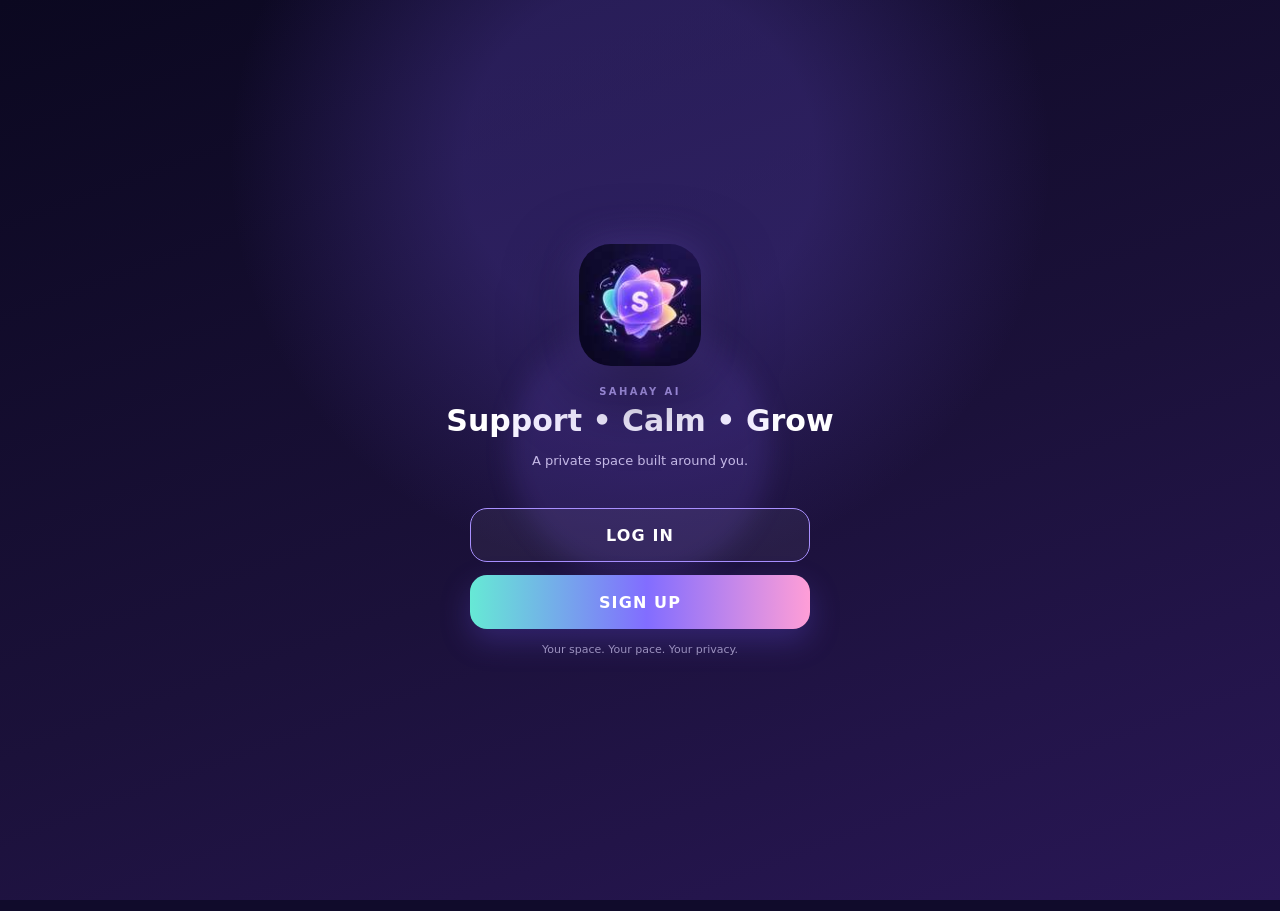
==== app/src/main/assets/index.html @ fb8cf6b4 "Load illustrated game world without touching stable auth" ====
<!DOCTYPE html><html lang="en"><head><meta charset="UTF-8"><meta name="viewport" content="width=device-width,initial-scale=1,viewport-fit=cover"><meta name="theme-color" content="#100B2B"><title>SAHAAY AI</title><link rel="stylesheet" href="styles.css"><link rel="stylesheet" href="game_world.css"></head><body>
<section class="home-preview screen" id="welcome"><div class="preview-glow"></div><img class="preview-logo" src="saahay_logo.jpg" alt="SAHAAY AI logo"><p class="preview-kicker">SAHAAY AI</p><h1>Support • Calm • Grow</h1><p class="preview-copy">A private space built around you.</p><div class="auth-actions"><button class="auth-btn login-btn" id="loginBtn">LOG IN</button><button class="auth-btn signup-btn" id="signupBtn">SIGN UP</button></div><p class="privacy-line">Your space. Your pace. Your privacy.</p></section>
<section class="auth-page screen hidden" id="authPage"><button class="back-btn" id="backBtn">‹</button><img class="form-logo" src="saahay_logo.jpg" alt="SAHAAY AI"><p class="preview-kicker">SAHAAY AI</p><h2 id="authTitle">Welcome back</h2><p class="preview-copy" id="authSubtitle">Log in to continue your space.</p><form id="authForm"><input id="email" type="email" autocomplete="email" placeholder="Email address" required><input id="password" type="password" autocomplete="current-password" placeholder="Password" minlength="6" required><input id="confirmPassword" class="hidden" type="password" placeholder="Confirm password" minlength="6"><button class="auth-btn signup-btn" id="submitBtn" type="submit">LOG IN</button></form><button class="text-btn" id="forgotBtn">Forgot password?</button><p class="auth-message" id="authMessage"></p></section>
<section class="onboard-page screen hidden" id="onboardPage"><div class="onboard-shell"><div class="onboard-top"><img class="mini-logo" src="saahay_logo.jpg" alt="SAHAAY AI"><div><p class="preview-kicker small-kicker">SET UP YOUR SPACE</p><h2 id="stepTitle">Tell us about you</h2></div><span id="stepCount">1 / 5</span></div><div class="progress"><span id="progressBar"></span><i id="progressSpark">✦</i></div><form id="onboardForm"><div class="step" data-step="0"><p class="step-copy">We’ll use this only to personalize your experience.</p><input id="fullName" placeholder="What should we call you?" required><input id="dob" type="date" required></div><div class="step hidden" data-step="1"><p class="step-copy">Choose the language you’re most comfortable with.</p><div class="choice-grid" id="languageChoices"><button type="button" data-value="English">English</button><button type="button" data-value="తెలుగు">తెలుగు</button><button type="button" data-value="हिन्दी">हिन्दी</button><button type="button" data-value="தமிழ்">தமிழ்</button><button type="button" data-value="ಕನ್ನಡ">ಕನ್ನಡ</button><button type="button" data-value="Other">Other</button></div></div><div class="step hidden" data-step="2"><p class="step-copy">Why did you download SAHAAY?<small class="select-hint">Select all that apply</small></p><div class="choice-list multi" id="reasonChoices"><button type="button" data-value="Stress and overwhelm">I feel stressed or overwhelmed<span class="choice-check">✓</span></button><button type="button" data-value="Need someone to talk to">I want someone to talk to<span class="choice-check">✓</span></button><button type="button" data-value="Sleep and calm">I want help with sleep or calm<span class="choice-check">✓</span></button><button type="button" data-value="Daily wellbeing">I want to improve daily wellbeing<span class="choice-check">✓</span></button><button type="button" data-value="Support for someone else">I’m supporting someone else<span class="choice-check">✓</span></button><button type="button" data-value="Explore" data-exclusive="true">I’m just exploring<span class="choice-check">✓</span></button></div></div><div class="step hidden" data-step="3"><p class="step-copy">What would you like SAHAAY to focus on?<small class="select-hint">Choose one or more</small></p><div class="choice-list multi" id="focusChoices"><button type="button" data-value="Calm">Calm & breathing</button><button type="button" data-value="Mood">Mood check-ins</button><button type="button" data-value="Sleep">Sleep</button><button type="button" data-value="Journal">Journal</button><button type="button" data-value="Games">Mind games</button><button type="button" data-value="Companion">AI companion</button></div></div><div class="step hidden" data-step="4"><p class="step-copy">Choose what SAHAAY may use on this device.</p><label class="toggle-row"><span><b>Notifications</b><small>Gentle reminders and check-ins</small></span><input id="notifyPref" type="checkbox" checked></label><label class="toggle-row"><span><b>Keep me signed in</b><small>Use Firebase session securely</small></span><input type="checkbox" checked disabled></label><div class="privacy-note">You can change preferences later. SAHAAY does not diagnose medical or mental-health conditions.</div></div><div class="onboard-actions"><button type="button" class="auth-btn login-btn hidden" id="prevStep">BACK</button><button type="button" class="auth-btn signup-btn" id="nextStep">CONTINUE</button></div><p class="auth-message" id="onboardMessage"></p></form></div></section>
<section class="dashboard screen hidden" id="dashboard"><div class="dash-bg-orb orb-a"></div><div class="dash-bg-orb orb-b"></div><div class="dash-scroll"><header class="dash-header"><div><p class="preview-kicker small-kicker">SAHAAY AI</p><h2 id="helloName">Hello ✦</h2><p class="dash-sub">Your private support space</p></div><button class="logo-button" data-open="profile"><img class="dash-logo" src="saahay_logo.jpg" alt="SAHAAY AI"></button></header><div class="hero-card animated-card"><div class="hero-top"><div><p>YOUR SPACE TODAY</p><h3>How are you feeling?</h3></div><div class="wellbeing-orb"><span id="wellbeingScore">—</span><small>check-in</small></div></div><div class="moods" id="moodButtons"><button data-mood="Great" data-score="5">😊<small>Great</small></button><button data-mood="Calm" data-score="4">😌<small>Calm</small></button><button data-mood="Okay" data-score="3">🙂<small>Okay</small></button><button data-mood="Low" data-score="2">😕<small>Low</small></button><button data-mood="Tough" data-score="1">😟<small>Tough</small></button></div><p class="micro-status" id="moodStatus">Tap once to save today’s check-in.</p></div><div class="section-row"><h3>Quick support</h3><button data-open="allFeatures">See all</button></div><div class="quick-grid"><button class="feature-card companion-card" data-open="companion"><span>✦</span><b>AI Companion</b><small>Talk it out</small><i>→</i></button><button class="feature-card" data-open="calm"><span>◌</span><b>Mind Calm</b><small>Breathe & reset</small><i>→</i></button><button class="feature-card" data-open="sleep"><span>☾</span><b>Sleep</b><small>Wind down</small><i>→</i></button><button class="feature-card" data-open="journal"><span>✎</span><b>Journal</b><small>Write privately</small><i>→</i></button></div><div class="insight-card animated-card"><div class="insight-icon">⌁</div><div><p>SAHAAY INSIGHT</p><h4 id="insightTitle">Start with one small check-in</h4><span id="insightText">As you use SAHAAY, your local patterns and preferred tools will appear here.</span></div><button data-open="patterns">›</button></div><div class="section-row"><h3>Explore SAHAAY</h3><span>Built around you</span></div><div class="feature-list"><button data-open="grounding"><em>54321</em><div><b>Grounding Game</b><small>Notice the present moment</small></div><i>›</i></button><button data-open="games"><em>◈</em><div><b>Mind Games</b><small>10 illustrated calm games</small></div><i>›</i></button><button data-open="growth"><em>↗</em><div><b>Growth Journey</b><small>XP, goals and progress</small></div><i>›</i></button><button data-open="hope"><em>♡</em><div><b>Hope Vault</b><small>Save good moments and reminders</small></div><i>›</i></button><button data-open="shield"><em>⛨</em><div><b>My Shield</b><small>Trusted support and India helplines</small></div><i>›</i></button></div><button class="auth-btn login-btn dash-logout" id="logoutBtn">LOG OUT</button></div><nav class="bottom-nav"><button class="active" data-tab="home"><span>⌂</span>Home</button><button data-open="growth"><span>↗</span>Journey</button><button data-open="vault"><span>▣</span>Vault</button><button data-open="shield"><span>⛨</span>Shield</button><button data-open="allFeatures"><span>•••</span>More</button></nav></section>
<section class="module-page screen hidden" id="modulePage"><div class="module-glow"></div><header class="module-header"><button class="module-back" id="moduleBack">‹</button><div><p class="preview-kicker small-kicker" id="moduleKicker">SAHAAY AI</p><h2 id="moduleTitle">Feature</h2></div><img class="mini-logo" src="saahay_logo.jpg" alt="SAHAAY AI"></header><main id="moduleContent" class="module-content"></main></section>
<section class="launch-screen"><div class="aurora aurora-a"></div><div class="aurora aurora-b"></div><div class="star-field"><i></i><i></i><i></i><i></i><i></i><i></i></div><div class="brand-stage"><div class="logo-stage"><div class="orbit orbit-one"><b></b></div><div class="orbit orbit-two"><b></b></div><div class="halo"></div><img class="saahay-logo" src="saahay_logo.jpg" alt="SAHAAY AI"><span class="twinkle t1">✦</span><span class="twinkle t2">✧</span><span class="twinkle t3">✦</span></div><p class="kicker">YOUR PRIVATE SUPPORT COMPANION</p><h1>SAHAAY AI</h1><p class="tagline">Support • Calm • Grow</p><div class="loader"><span></span></div><small>Opening your space…</small></div></section><div class="toast" id="toast"></div><script src="auth_bootstrap.js"></script><script src="dashboard_runtime.js"></script><script src="game_world.js"></script></body></html>
---- app/src/main/assets/styles.css ----
*{box-sizing:border-box;-webkit-tap-highlight-color:transparent}html,body{margin:0;width:100%;height:100%;font-family:Inter,system-ui,-apple-system,"Segoe UI",sans-serif;background:#100b2b;color:#fff;overflow:hidden}body{position:relative}.hidden{display:none!important}.screen{position:absolute;inset:0}.home-preview,.auth-page,.onboard-page,.dashboard,.module-page{background:radial-gradient(circle at 50% 18%,#5b43bb55 0 18%,transparent 42%),linear-gradient(160deg,#0b0820,#1b113a 56%,#291756)}button,input,textarea,select{font:inherit}.home-preview,.auth-page{display:flex;flex-direction:column;align-items:center;justify-content:center;text-align:center;padding:28px}.preview-glow{position:absolute;width:260px;height:260px;border-radius:50%;background:#8a63ff22;filter:blur(12px);animation:softFloat 3s ease-in-out infinite alternate}.preview-logo{position:relative;width:122px;height:122px;border-radius:32px;object-fit:cover;box-shadow:0 22px 70px #0008,0 0 38px #8b69ff55}.form-logo{width:86px;height:86px;border-radius:24px;object-fit:cover;box-shadow:0 15px 45px #0007,0 0 30px #8b69ff44}.preview-kicker{margin:20px 0 6px;font-size:10px;letter-spacing:.24em;font-weight:900;color:#bfaeff}.small-kicker{margin:0 0 4px}.home-preview h1{margin:0;font-size:30px}.auth-page h2,.onboard-page h2,.dashboard h2,.module-page h2{margin:2px 0 4px;font-size:28px}.preview-copy{max-width:340px;color:#cfc7e4;font-size:13px;line-height:1.55}.auth-actions,#authForm{position:relative;width:min(340px,88vw);display:flex;flex-direction:column;gap:13px;margin-top:24px}.auth-btn,.primary-action,.secondary-action{-webkit-appearance:none;appearance:none;outline:none;width:100%;height:54px;border-radius:17px;font-weight:800;letter-spacing:.07em;color:#fff;cursor:pointer;transition:transform .14s ease,filter .14s ease,box-shadow .2s ease}.auth-btn:active,.primary-action:active,.secondary-action:active{transform:scale(.97);filter:brightness(1.08)}.login-btn,.secondary-action{background:#ffffff0d;border:1.5px solid #a990ff}.signup-btn,.primary-action{border:0;background:linear-gradient(90deg,#66e9d5,#826dff 52%,#ff9ed7);box-shadow:0 12px 30px #755cff40}.primary-action{margin-top:14px}.privacy-line{margin:14px 0 0;color:#9f96bb;font-size:11px}#authForm input,#onboardForm input,.line-input,.big-input,.journal-input,.chat-box textarea,.scale-block input{width:100%;border:1px solid #9c86df66;border-radius:17px;background:#ffffff0d;color:#fff;outline:none}#authForm input,#onboardForm input,.line-input{height:54px;padding:0 17px}.big-input,.journal-input,.chat-box textarea{padding:15px;resize:none}.big-input{min-height:100px}.journal-input{min-height:170px}.line-input{margin-bottom:10px}select.line-input{appearance:none}.back-btn,.module-back{border:0;border-radius:50%;background:#ffffff0d;color:#fff}.back-btn{position:absolute;top:max(24px,env(safe-area-inset-top));left:22px;width:44px;height:44px;font-size:34px}.text-btn{margin-top:15px;border:0;background:transparent;color:#bfaeff;font-weight:700}.auth-message{min-height:30px;max-width:330px;color:#ffb8d9;font-size:12px}.onboard-page{overflow:auto;padding:28px 20px}.onboard-shell{max-width:430px;margin:0 auto;padding:18px 0 28px}.onboard-top{display:flex;align-items:center;gap:13px;margin-top:10px;animation:topEnter .45s cubic-bezier(.2,.8,.2,1)}.mini-logo,.dash-logo{width:58px;height:58px;border-radius:18px;object-fit:cover;box-shadow:0 10px 28px #0006}.mini-logo{animation:miniFloat 2.4s ease-in-out infinite alternate}.onboard-top>div{flex:1}.onboard-top h2{font-size:22px;margin:0}.onboard-top #stepCount{font-size:12px;color:#b9add7}.title-pop{animation:titlePop .34s cubic-bezier(.2,1.35,.35,1)}.progress{position:relative;height:8px;border-radius:99px;background:#ffffff16;margin:18px 0 24px}.progress span{display:block;height:100%;width:20%;border-radius:inherit;background:linear-gradient(90deg,#61e7d3,#8b72ff,#ffa7d9);transition:width .5s cubic-bezier(.2,.8,.2,1);box-shadow:0 0 14px #8c78ff66}.progress i{position:absolute;top:-7px;left:calc(20% - 9px);font-style:normal;font-size:17px;color:#fff;text-shadow:0 0 12px #fff;transition:left .5s cubic-bezier(.2,.8,.2,1);animation:sparkPulse .8s ease-in-out infinite alternate}.step-copy{color:#cfc7e4;font-size:13px;line-height:1.5;margin:0 0 16px}.select-hint{display:block;margin-top:4px;color:#87e7d7;font-size:11px;font-weight:700}.step input{margin-bottom:12px}.step-forward{animation:stepForward .35s cubic-bezier(.2,.8,.2,1)}.step-back{animation:stepBack .35s cubic-bezier(.2,.8,.2,1)}.choice-grid,.choice-list{display:grid;gap:10px}.choice-grid{grid-template-columns:1fr 1fr}.choice-grid button,.choice-list button{position:relative;min-height:52px;border:1px solid #8e78d866;border-radius:16px;background:#ffffff0b;color:#fff;font-weight:700;padding:12px;text-align:left;transition:.18s ease}.choice-grid button{text-align:center}.choice-grid button.selected,.choice-list button.selected{border-color:#82e7d5;background:linear-gradient(135deg,#65e9d522,#826dff33,#ff9ed722);box-shadow:0 0 0 2px #7ee7d51c inset;animation:selectedPop .25s cubic-bezier(.2,1.4,.35,1)}.choice-check{position:absolute;right:14px;top:50%;transform:translateY(-50%) scale(0);width:24px;height:24px;border-radius:50%;display:grid;place-items:center;background:linear-gradient(135deg,#67ead6,#8c72ff);opacity:0;transition:.2s}.choice-list button.selected .choice-check{opacity:1;transform:translateY(-50%) scale(1)}.toggle-row{display:flex;align-items:center;gap:14px;justify-content:space-between;border:1px solid #8e78d855;background:#ffffff0b;border-radius:17px;padding:15px;margin-bottom:12px}.toggle-row span{display:flex;flex-direction:column;gap:4px}.toggle-row small{color:#a99fc1}.toggle-row input{width:22px!important;height:22px!important}.privacy-note{margin-top:15px;padding:14px;border-radius:16px;background:#63e4cf10;color:#bcb3d2;font-size:11px;line-height:1.5}.onboard-actions{display:flex;gap:10px;margin-top:24px}.onboard-actions .auth-btn{flex:1}.dashboard{overflow:hidden}.dash-scroll{height:100%;overflow:auto;padding:28px 18px 96px;position:relative;z-index:2}.dash-bg-orb{position:absolute;border-radius:50%;filter:blur(4px);opacity:.18}.orb-a{width:210px;height:210px;right:-90px;top:110px;background:#65e9d5;animation:drift 5s ease-in-out infinite alternate}.orb-b{width:240px;height:240px;left:-120px;top:390px;background:#ff91d4;animation:drift 6s .5s ease-in-out infinite alternate-reverse}.dash-header{display:flex;align-items:center;justify-content:space-between;max-width:470px;margin:0 auto 18px;animation:topEnter .45s ease}.dash-header h2{font-size:27px;margin:0}.dash-sub{margin:4px 0 0;color:#a99fc1;font-size:12px}.logo-button{padding:0;border:0;background:transparent;border-radius:18px}.hero-card,.insight-card,.module-card,.grounding-card,.growth-head,.profile-card,.scale-block,.result-card{border:1px solid #9a84e855;background:linear-gradient(145deg,#ffffff10,#8061ff12);box-shadow:0 18px 44px #0003}.hero-card{max-width:470px;margin:0 auto 18px;padding:19px;border-radius:25px;overflow:hidden;position:relative}.animated-card{animation:cardRise .5s cubic-bezier(.2,.8,.2,1)}.hero-top{display:flex;justify-content:space-between;align-items:center;gap:12px}.hero-top p,.insight-card p,.growth-head p{font-size:9px;letter-spacing:.18em;font-weight:900;color:#bfaeff;margin:0 0 6px}.hero-card h3{font-size:21px;margin:0}.wellbeing-orb{width:64px;height:64px;border-radius:50%;display:flex;flex-direction:column;align-items:center;justify-content:center;background:radial-gradient(circle,#6de8d533,#816bff22 60%,transparent);border:1px solid #8bdccc66;animation:orbPulse 2.1s ease-in-out infinite alternate}.wellbeing-orb span{font-size:16px;font-weight:900}.wellbeing-orb small{font-size:8px;color:#aaa1c2}.moods{display:grid;grid-template-columns:repeat(5,1fr);gap:7px;margin-top:16px}.moods button{height:59px;border:1px solid #ffffff18;border-radius:16px;background:#ffffff0b;color:#fff;font-size:21px;transition:.16s}.moods button small{display:block;font-size:8px;color:#aaa0c1;margin-top:2px}.moods button.selected{transform:translateY(-3px);border-color:#78e5d4;background:linear-gradient(145deg,#66e6d522,#8e72ff25);box-shadow:0 8px 18px #0003}.micro-status{font-size:10px;color:#a99fc1;margin:12px 0 0}.section-row{max-width:470px;margin:20px auto 10px;display:flex;align-items:center;justify-content:space-between}.section-row h3{margin:0;font-size:17px}.section-row button,.section-row span{border:0;background:transparent;color:#a99fc1;font-size:11px}.quick-grid{max-width:470px;margin:0 auto;display:grid;grid-template-columns:1fr 1fr;gap:11px}.feature-card{min-height:123px;border:1px solid #8f7bd950;border-radius:22px;background:linear-gradient(145deg,#ffffff0d,#6d50d814);color:#fff;text-align:left;padding:16px;position:relative;overflow:hidden;transition:.18s}.feature-card:active{transform:scale(.97)}.feature-card span{font-size:25px;display:block;margin-bottom:12px}.feature-card b,.feature-card small{display:block}.feature-card small{color:#a99fc1;margin-top:4px}.feature-card i{position:absolute;right:14px;bottom:12px;font-style:normal;color:#9eeadc}.companion-card:after{content:"";position:absolute;width:70px;height:70px;border-radius:50%;right:-24px;top:-24px;background:#ff91d425;box-shadow:0 0 25px #8d78ff33}.insight-card{max-width:470px;margin:16px auto;padding:16px;border-radius:22px;display:flex;gap:13px;align-items:center}.insight-icon{width:44px;height:44px;flex:0 0 44px;border-radius:14px;display:grid;place-items:center;background:linear-gradient(145deg,#61e7d344,#8f70ff44);font-size:20px}.insight-card h4{margin:0 0 4px;font-size:14px}.insight-card span{color:#aaa1c1;font-size:10px;line-height:1.45}.insight-card button{margin-left:auto;border:0;background:transparent;color:#fff;font-size:27px}.feature-list{max-width:470px;margin:0 auto;display:grid;gap:9px}.feature-list button,.all-features button{display:flex;align-items:center;gap:12px;width:100%;border:1px solid #8f7bd944;border-radius:18px;background:#ffffff09;color:#fff;padding:13px;text-align:left;transition:.16s}.feature-list button:active,.all-features button:active{transform:scale(.985)}.feature-list em,.all-features em{width:42px;height:42px;border-radius:13px;display:grid;place-items:center;background:linear-gradient(145deg,#64e5d520,#8c73ff30);font-style:normal;font-weight:900;color:#bff8ee}.feature-list div,.all-features div{flex:1}.feature-list b,.feature-list small,.all-features b,.all-features small{display:block}.feature-list small,.all-features small{font-size:10px;color:#a79dbc;margin-top:3px}.feature-list i,.all-features i{font-style:normal;color:#a99fc1;font-size:22px}.dash-logout{display:block;max-width:470px;margin:18px auto 0}.bottom-nav{position:absolute;left:12px;right:12px;bottom:max(10px,env(safe-area-inset-bottom));height:68px;border:1px solid #9480da55;border-radius:22px;background:#130d2de8;backdrop-filter:blur(12px);display:grid;grid-template-columns:repeat(5,1fr);z-index:4;box-shadow:0 16px 40px #0007}.bottom-nav button{border:0;background:transparent;color:#8f86a9;font-size:9px;display:flex;flex-direction:column;align-items:center;justify-content:center;gap:4px}.bottom-nav span{font-size:18px}.bottom-nav .active{color:#8ce6d7}.module-page{overflow:hidden}.module-glow{position:absolute;width:280px;height:280px;border-radius:50%;background:#7256ff20;top:-140px;right:-100px;animation:softFloat 4s ease-in-out infinite alternate}.module-header{height:94px;padding:28px 18px 12px;display:flex;align-items:center;gap:12px;position:relative;z-index:2}.module-header>div{flex:1}.module-header h2{font-size:22px;margin:0}.module-back{width:42px;height:42px;font-size:31px;line-height:38px}.module-header .mini-logo{width:44px;height:44px;border-radius:14px}.module-content{position:relative;z-index:2;height:calc(100% - 94px);overflow:auto;padding:4px 18px 42px;max-width:520px;margin:0 auto}.module-enter{animation:moduleEnter .35s cubic-bezier(.2,.8,.2,1)}.module-hero{padding:20px;border-radius:24px;margin-bottom:14px;background:linear-gradient(145deg,#6fe8d51b,#7d62ff20,#ff96d515);border:1px solid #9b84e855;overflow:hidden;position:relative}.module-hero>span{font-size:31px;display:block;margin-bottom:9px}.module-hero h3{font-size:24px;margin:0 0 8px}.module-hero p,.soft-copy{color:#b9b0cc;font-size:12px;line-height:1.55}.module-card{border-radius:21px;padding:17px;margin:12px 0}.module-card h3{margin:0 0 12px;font-size:16px}.all-features{display:grid;gap:9px}.ai-note,.prototype-banner{font-size:10px;color:#b6abc9;padding:10px 12px;border-radius:13px;background:#ffffff0a;border:1px solid #8e79d644;margin-bottom:10px}.chat-log{min-height:290px;max-height:52vh;overflow:auto;padding:8px 2px 12px}.bubble{max-width:86%;padding:12px 14px;border-radius:18px;margin:8px 0;animation:bubbleIn .22s ease}.bubble p{margin:4px 0 0;line-height:1.45;font-size:13px}.bubble b{font-size:10px;color:#bfaeff}.bubble.ai{background:#ffffff0c;border:1px solid #8c75da44;border-bottom-left-radius:6px}.bubble.user{margin-left:auto;background:linear-gradient(145deg,#63e6d529,#816dff38);border:1px solid #76dfd05d;border-bottom-right-radius:6px}.prompt-chips{display:flex;gap:7px;overflow:auto;margin-bottom:10px}.prompt-chips button,.journal-tools button,.mini-actions button{white-space:nowrap;border:1px solid #8f7bd955;border-radius:14px;background:#ffffff0a;color:#d8d1e6;padding:9px 11px;font-size:10px}.chat-box{display:flex;gap:8px;align-items:flex-end}.chat-box textarea{min-height:54px;max-height:110px}.chat-box button{width:52px;height:52px;border:0;border-radius:16px;background:linear-gradient(145deg,#62e5d2,#8671ff);color:#fff;font-size:18px}.calm-hero{text-align:center;padding-top:10px}.breath-ring{width:210px;height:210px;border-radius:50%;margin:12px auto 18px;display:grid;place-items:center;background:radial-gradient(circle,#6ee9d52a 0 44%,#765eff2b 45% 58%,transparent 60%);border:1px solid #87ddce66;box-shadow:0 0 60px #765cff2b;transition:transform 4s ease,box-shadow 4s ease}.breath-ring div{width:130px;height:130px;border-radius:50%;display:grid;place-items:center;align-content:center;background:#ffffff08}.breath-ring span{font-weight:800;font-size:18px}.breath-ring small{font-size:10px;color:#aaa1c0;margin-top:5px}.phase-0{transform:scale(1.08);box-shadow:0 0 85px #69e7d43b}.phase-1{transform:scale(1.08)}.phase-2{transform:scale(.91);box-shadow:0 0 35px #8d73ff27}.phase-3{transform:scale(.91)}.mini-actions{display:flex;gap:8px;flex-wrap:wrap}.grounding-card{padding:20px;border-radius:23px;text-align:center}.grounding-progress{height:7px;border-radius:99px;background:#ffffff14;overflow:hidden;margin-bottom:20px}.grounding-progress span{display:block;width:16%;height:100%;background:linear-gradient(90deg,#66e6d3,#8a72ff,#ff9dd7);transition:width .35s ease}.grounding-card p{color:#b7aec8}.check-row{display:flex;gap:10px;align-items:center;padding:12px;border-radius:14px;background:#ffffff08;margin:8px 0;font-size:12px}.check-row input{width:19px;height:19px}.journal-tools{display:flex;gap:7px;margin:9px 0;overflow:auto}.entry-list{display:grid;gap:8px;margin-top:12px}.saved-entry{padding:13px;border-radius:15px;background:#ffffff08;border:1px solid #8c78d93c}.saved-entry p{white-space:pre-wrap;margin:0 0 5px;font-size:12px;line-height:1.45}.saved-entry small{color:#9187a7;font-size:9px}.empty-state{text-align:center;color:#9187a7;font-size:11px;padding:17px}.bubble-game{height:240px;border-radius:20px;position:relative;overflow:hidden;background:radial-gradient(circle at 50% 100%,#5ee5d01a,#7a61ff13 55%,transparent);border:1px solid #8f7bd944}.game-bubble{position:absolute;width:38px;height:38px;border-radius:50%;border:1px solid #ffffff44;background:radial-gradient(circle at 30% 25%,#fff8,#82e6d544 32%,#8e72ff44 70%);box-shadow:0 0 18px #856cff28;animation:bubbleFloat 2.2s ease-in-out infinite alternate}.game-bubble.popped{animation:popOut .18s forwards;pointer-events:none}.game-score{text-align:center;margin-top:9px;color:#b8afca;font-size:11px}.growth-head{border-radius:23px;padding:18px;display:flex;align-items:center;gap:14px}.xp-orb{width:78px;height:78px;border-radius:50%;display:grid;place-items:center;align-content:center;background:radial-gradient(circle,#72e6d533,#856fff33 65%,transparent);border:1px solid #7fe3d266}.xp-orb b{font-size:24px}.xp-orb span{font-size:9px;color:#aaa0be}.growth-head h3{margin:0}.growth-track{height:8px;border-radius:99px;background:#ffffff14;margin:12px 0 16px;overflow:hidden}.growth-track i{display:block;height:100%;background:linear-gradient(90deg,#63e6d2,#8b72ff,#ff9ed7)}.goal{width:100%;border:1px solid #8c78d944;border-radius:15px;background:#ffffff08;color:#fff;padding:13px;text-align:left;margin:6px 0}.goal span{float:right;color:#87e4d5}.goal.done{opacity:.65}.helpline{display:flex;align-items:center;justify-content:space-between;padding:12px;border-radius:14px;background:#ffffff08;margin:8px 0}.helpline b{font-size:18px;color:#8ce5d6}.helpline span{font-size:10px;color:#afa6c1;text-align:right}.scale-block{padding:18px;border-radius:22px}.scale-block label{display:block;margin:12px 0 4px;font-size:12px}.scale-block input{height:8px;accent-color:#7be2d2}.result-card{padding:15px;border-radius:17px;margin-top:12px}.result-card p{color:#b5acc7;font-size:11px;line-height:1.5}.recovery-grid,.rights-grid,.outcome-actions{display:grid;grid-template-columns:1fr 1fr;gap:10px}.recovery-grid button,.rights-grid button,.outcome-actions button{min-height:95px;border:1px solid #8d79da44;border-radius:18px;background:#ffffff09;color:#fff;padding:14px;text-align:left}.recovery-grid button{display:flex;flex-direction:column;gap:5px}.recovery-grid b{margin-top:8px}.recovery-grid small,.rights-grid small{display:block;color:#a99fc1;margin-top:5px}.info-row,.demo-metric,.flow-row{display:flex;align-items:center;justify-content:space-between;gap:12px;padding:12px 0;border-bottom:1px solid #ffffff0e}.info-row span,.demo-metric span,.flow-row span{color:#aaa1bc;font-size:10px;text-align:right}.flow-row b{width:30px;height:30px;border-radius:10px;background:#7860d72a;display:grid;place-items:center;color:#91e6d8}.forecast-bars label{display:block;margin:13px 0;color:#bbb2cb;font-size:11px}.forecast-bars i{display:block;height:8px;border-radius:99px;margin-top:6px;background:linear-gradient(90deg,#65e6d3,#8a72ff,#ff9bd6)}.profile-card{text-align:center;border-radius:24px;padding:24px}.profile-card img{width:84px;height:84px;border-radius:23px}.profile-card h3{margin:11px 0 3px}.profile-card p{color:#9f96b2;font-size:11px}.outcomeSummary span{float:right}.toast{position:fixed;left:50%;bottom:94px;transform:translate(-50%,20px);padding:11px 15px;border-radius:14px;background:#17112fe8;border:1px solid #8a76d55c;color:#fff;font-size:11px;opacity:0;pointer-events:none;transition:.22s;z-index:99;white-space:nowrap}.toast.show{opacity:1;transform:translate(-50%,0)}.launch-screen{position:absolute;inset:0;z-index:50;display:grid;place-items:center;background:radial-gradient(circle at 50% 35%,#412986 0 12%,transparent 38%),linear-gradient(155deg,#0d0822,#180d39 46%,#2a145e 100%);overflow:hidden;animation:launchExit .48s 2.35s ease forwards}.aurora{position:absolute;border-radius:50%;opacity:.28;filter:blur(4px);animation:drift 2.4s ease-in-out infinite alternate}.aurora-a{width:260px;height:260px;left:-90px;top:5%;background:#5ee5d0}.aurora-b{width:310px;height:310px;right:-125px;bottom:-55px;background:#ff8ed3;animation-delay:.3s}.star-field i{position:absolute;width:5px;height:5px;border-radius:50%;background:#fff;box-shadow:0 0 14px #fff;animation:starPulse 1.1s ease-in-out infinite alternate}.star-field i:nth-child(1){left:15%;top:18%}.star-field i:nth-child(2){left:78%;top:16%;animation-delay:.2s}.star-field i:nth-child(3){left:10%;top:68%;animation-delay:.4s}.star-field i:nth-child(4){right:9%;top:62%;animation-delay:.1s}.star-field i:nth-child(5){left:27%;bottom:9%;animation-delay:.3s}.star-field i:nth-child(6){right:27%;bottom:12%;animation-delay:.5s}.brand-stage{position:relative;z-index:2;width:min(92vw,430px);text-align:center;padding:24px}.logo-stage{position:relative;width:220px;height:220px;margin:0 auto 10px;display:grid;place-items:center;animation:stagePop .58s cubic-bezier(.2,1.4,.35,1) both}.saahay-logo{position:relative;z-index:4;width:145px;height:145px;border-radius:38px;object-fit:cover;box-shadow:0 25px 65px #0008,0 0 48px #875cff66;animation:logoFloat 1.1s .55s ease-in-out infinite alternate}.halo{position:absolute;width:176px;height:176px;border-radius:50%;background:radial-gradient(circle,#b797ff3d 0 42%,transparent 70%);animation:haloPulse 1.05s ease-in-out infinite alternate}.orbit{position:absolute;border:1.5px solid #ffffff35;border-radius:50%;z-index:3}.orbit-one{width:202px;height:202px;animation:spin 2.5s linear infinite}.orbit-two{width:220px;height:148px;animation:spinTilt 3s linear infinite}.orbit b{position:absolute;width:9px;height:9px;border-radius:50%;background:#fff;box-shadow:0 0 15px #fff}.orbit-one b{left:20px;top:34px}.orbit-two b{right:18px;top:60px;background:#ffb4e1}.twinkle{position:absolute;z-index:5;font-size:18px;text-shadow:0 0 15px currentColor;animation:twinkle .7s ease-in-out infinite alternate}.t1{left:22px;top:54px;color:#8ff5e0}.t2{right:18px;top:42px;color:#ffb8e6;animation-delay:.2s}.t3{right:30px;bottom:38px;color:#c0a6ff;animation-delay:.4s}.kicker{font-size:9px;font-weight:900;letter-spacing:.22em;color:#d8c9ff;margin:0 0 7px;animation:rise .35s .45s both}.brand-stage h1{font-size:40px;letter-spacing:.05em;margin:0 0 7px;animation:rise .35s .58s both}.tagline{margin:0 0 22px;color:#eee8ff;animation:rise .35s .7s both}.loader{height:9px;width:min(310px,80vw);margin:0 auto 9px;background:#ffffff20;border-radius:99px;overflow:hidden}.loader span{display:block;height:100%;width:0;border-radius:inherit;background:linear-gradient(90deg,#65ead5,#fff,#ffacd9);animation:load 1.55s .55s cubic-bezier(.2,.8,.2,1) forwards}.brand-stage small{display:block;color:#d9d1eb;font-size:11px;animation:softPulse 1s ease-in-out infinite alternate}@keyframes topEnter{from{opacity:0;transform:translateY(-12px)}to{opacity:1;transform:none}}@keyframes miniFloat{to{transform:translateY(-3px) rotate(1.5deg)}}@keyframes titlePop{from{opacity:.3;transform:translateY(5px) scale(.98)}to{opacity:1;transform:none}}@keyframes sparkPulse{to{transform:scale(1.2);opacity:.7}}@keyframes stepForward{from{opacity:0;transform:translateX(25px) scale(.985)}to{opacity:1;transform:none}}@keyframes stepBack{from{opacity:0;transform:translateX(-25px) scale(.985)}to{opacity:1;transform:none}}@keyframes selectedPop{50%{transform:scale(1.018)}}@keyframes cardRise{from{opacity:0;transform:translateY(16px)}to{opacity:1;transform:none}}@keyframes orbPulse{to{transform:scale(1.05);box-shadow:0 0 25px #72e5d325}}@keyframes moduleEnter{from{opacity:0;transform:translateX(18px)}to{opacity:1;transform:none}}@keyframes bubbleIn{from{opacity:0;transform:translateY(6px) scale(.98)}to{opacity:1;transform:none}}@keyframes bubbleFloat{to{transform:translateY(-7px) scale(1.06)}}@keyframes popOut{to{opacity:0;transform:scale(1.6)}}@keyframes softFloat{to{transform:translateY(-10px) scale(1.04)}}@keyframes stagePop{from{opacity:0;transform:scale(.68) rotate(-5deg)}to{opacity:1;transform:none}}@keyframes logoFloat{to{transform:translateY(-6px) scale(1.025)}}@keyframes haloPulse{to{transform:scale(1.09);opacity:.6}}@keyframes spin{to{transform:rotate(360deg)}}@keyframes spinTilt{from{transform:rotate(-17deg)}to{transform:rotate(343deg)}}@keyframes twinkle{from{opacity:.25;transform:scale(.7) rotate(-8deg)}to{opacity:1;transform:scale(1.25) rotate(8deg)}}@keyframes rise{from{opacity:0;transform:translateY(10px)}to{opacity:1;transform:none}}@keyframes load{to{width:100%}}@keyframes softPulse{to{opacity:.55}}@keyframes starPulse{to{opacity:.3;transform:scale(.65)}}@keyframes drift{to{transform:translate(28px,18px) scale(1.06)}}@keyframes launchExit{to{opacity:0;transform:scale(1.025);visibility:hidden;pointer-events:none}}@media(max-width:360px){.moods button{font-size:18px}.quick-grid{gap:8px}.feature-card{padding:13px}.bottom-nav{left:7px;right:7px}}@media(prefers-reduced-motion:reduce){*{animation-duration:.01ms!important;animation-iteration-count:1!important;transition-duration:.01ms!important}.loader span{width:100%}.launch-screen{animation:launchExit .2s 1.2s forwards}}
---- app/src/main/assets/game_world.css ----
.gw{position:fixed;inset:0;z-index:999;background:radial-gradient(circle at 80% 10%,#43227a 0,transparent 32%),radial-gradient(circle at 10% 80%,#073d55 0,transparent 35%),linear-gradient(160deg,#0b0822,#17103c 55%,#081d31);color:#fff;overflow:auto;font-family:inherit;padding:env(safe-area-inset-top) 0 30px}.gw.hidden{display:none}.gw-head{position:sticky;top:0;z-index:5;display:flex;align-items:center;gap:12px;padding:18px 18px 12px;background:linear-gradient(#0d0928ee,#0d092800);backdrop-filter:blur(8px)}.gw-back{width:42px;height:42px;border:1px solid #ffffff22;border-radius:15px;background:#ffffff12;color:#fff;font-size:30px}.gw-head h2{margin:0;font-size:21px}.gw-head p{margin:2px 0 0;color:#8de8e4;font-size:10px;letter-spacing:1.6px}.gw-body{padding:8px 16px 40px}.gw-hero{position:relative;overflow:hidden;border:1px solid #b98cff40;border-radius:28px;padding:22px;background:linear-gradient(145deg,#34205fb8,#12385399);box-shadow:0 18px 50px #0007}.gw-hero h3{font-size:26px;margin:4px 0}.gw-hero p{color:#d7d3ed;margin:4px 0}.gw-scene{height:150px;position:relative;margin-top:14px;border-radius:22px;overflow:hidden;background:linear-gradient(#775fd4,#62c8cf 62%,#264b3d 63%)}.gw-moon{position:absolute;width:56px;height:56px;border-radius:50%;right:25px;top:20px;background:#fff3c4;box-shadow:0 0 30px #fff5}.gw-hill{position:absolute;width:260px;height:100px;border-radius:50%;bottom:-55px;background:#255b50}.gw-hill.b{right:-90px;bottom:-35px;background:#347a67}.gw-flower{position:absolute;bottom:24px;font-size:31px;animation:gwfloat 3s ease-in-out infinite}.gw-flower.f1{left:25px}.gw-flower.f2{left:88px;animation-delay:.6s}.gw-flower.f3{right:55px;animation-delay:1s}.gw-star{position:absolute;animation:gwtwinkle 1.8s ease-in-out infinite}.gw-grid{display:grid;grid-template-columns:1fr 1fr;gap:12px;margin-top:16px}.gw-card{border:1px solid #ffffff1d;border-radius:23px;background:linear-gradient(150deg,#ffffff16,#ffffff08);padding:0;overflow:hidden;color:#fff;text-align:left;box-shadow:0 10px 28px #0004;transition:.18s transform}.gw-card:active{transform:scale(.95)}.gw-pic{height:108px;position:relative;overflow:hidden;display:grid;place-items:center;font-size:52px;background:linear-gradient(145deg,#5537a8,#17889a)}.gw-card:nth-child(3n+2) .gw-pic{background:linear-gradient(145deg,#a63f88,#5637a8)}.gw-card:nth-child(3n) .gw-pic{background:linear-gradient(145deg,#1a7c83,#33509e)}.gw-pic:before,.gw-pic:after{content:'✦';position:absolute;font-size:14px;color:#fff9;animation:gwtwinkle 2s infinite}.gw-pic:before{left:15px;top:13px}.gw-pic:after{right:18px;bottom:15px;animation-delay:.7s}.gw-card b,.gw-card small{display:block;padding:0 12px}.gw-card b{padding-top:11px;font-size:14px}.gw-card small{padding-top:4px;padding-bottom:13px;color:#c8c4df;font-size:10px;line-height:1.3}.gw-game{min-height:520px}.gw-title{text-align:center;margin:8px 0 18px}.gw-title span{display:inline-grid;place-items:center;width:76px;height:76px;border-radius:25px;background:linear-gradient(145deg,#8457e8,#22a9ae);font-size:39px;box-shadow:0 0 35px #8b63ff55}.gw-title h3{font-size:24px;margin:10px 0 4px}.gw-title p{color:#c8c4df;margin:0}.gw-btn{border:0;border-radius:18px;background:linear-gradient(90deg,#8c5bf1,#22c4c7);color:#fff;font-weight:800;padding:14px 18px;box-shadow:0 9px 25px #613bc844}.gw-bubbles{height:390px;border-radius:28px;position:relative;overflow:hidden;background:linear-gradient(#5a4fa8,#4ba7c0 55%,#244c51);border:1px solid #ffffff26}.gw-bubble{position:absolute;border-radius:50%;border:1px solid #fff7;background:radial-gradient(circle at 30% 25%,#fff9,#9eeaff55 30%,#df8cff44 65%,#fff2);box-shadow:inset -8px -8px 18px #9a66d955,0 5px 18px #0003;animation:gwBubble 3s ease-in-out infinite}.gw-bubble.pop{animation:gwPop .25s forwards}.gw-score{text-align:center;padding:12px;font-weight:800}.gw-memory{display:grid;grid-template-columns:repeat(4,1fr);gap:9px}.gw-mem{aspect-ratio:.78;border:0;border-radius:17px;background:linear-gradient(145deg,#553c98,#28255c);color:transparent;font-size:31px;transform-style:preserve-3d;transition:.35s}.gw-mem.open,.gw-mem.done{background:linear-gradient(145deg,#efe7ff,#8fe7e0);color:#30245e;transform:rotateY(180deg)}.gw-colors{display:grid;grid-template-columns:repeat(2,1fr);gap:12px}.gw-color{height:115px;border:3px solid #ffffff22;border-radius:24px;font-size:34px;background:var(--c)}.gw-color.hit{animation:gwPop .4s reverse}.gw-garden{height:360px;border-radius:28px;position:relative;overflow:hidden;background:linear-gradient(#6257ae,#5cb8c2 55%,#386e52 56%)}.gw-plant{position:absolute;bottom:48px;left:50%;transform:translateX(-50%);font-size:80px;transition:.5s;filter:drop-shadow(0 8px 10px #0005)}.gw-cloud{position:absolute;font-size:60px;animation:gwCloud 9s linear infinite}.gw-ground{display:grid;grid-template-columns:repeat(5,1fr);gap:8px}.gw-sense{border:1px solid #ffffff22;background:#ffffff10;border-radius:17px;color:#fff;padding:12px 5px;font-size:26px}.gw-sense.checked{background:linear-gradient(145deg,#7354d8,#219d9f);transform:scale(.94)}.gw-progress{display:flex;justify-content:center;gap:7px;margin:12px}.gw-progress i{width:30px;height:7px;border-radius:9px;background:#ffffff22}.gw-progress i.on{background:#63e5d8;box-shadow:0 0 12px #63e5d8}.gw-coming{padding:22px;border-radius:25px;background:#ffffff0c;border:1px solid #ffffff1d;text-align:center}.gw-maze{display:grid;grid-template-columns:repeat(5,1fr);gap:5px;background:#ffffff0c;padding:10px;border-radius:22px}.gw-cell{aspect-ratio:1;border-radius:9px;background:#ffffff0b}.gw-cell.path{background:#6ad9c455}.gw-cell.leaf{display:grid;place-items:center;font-size:22px;background:#9a70e9}.gw-coloring{font-size:100px;text-align:center;padding:30px;filter:grayscale(1);transition:.4s}.gw-coloring.colored{filter:none;transform:scale(1.08)}@keyframes gwfloat{50%{transform:translateY(-8px) rotate(3deg)}}@keyframes gwtwinkle{50%{opacity:.25;transform:scale(.7)}}@keyframes gwBubble{50%{transform:translateY(-12px) scale(1.05)}}@keyframes gwPop{to{transform:scale(1.8);opacity:0}}@keyframes gwCloud{from{left:-80px}to{left:110%}}
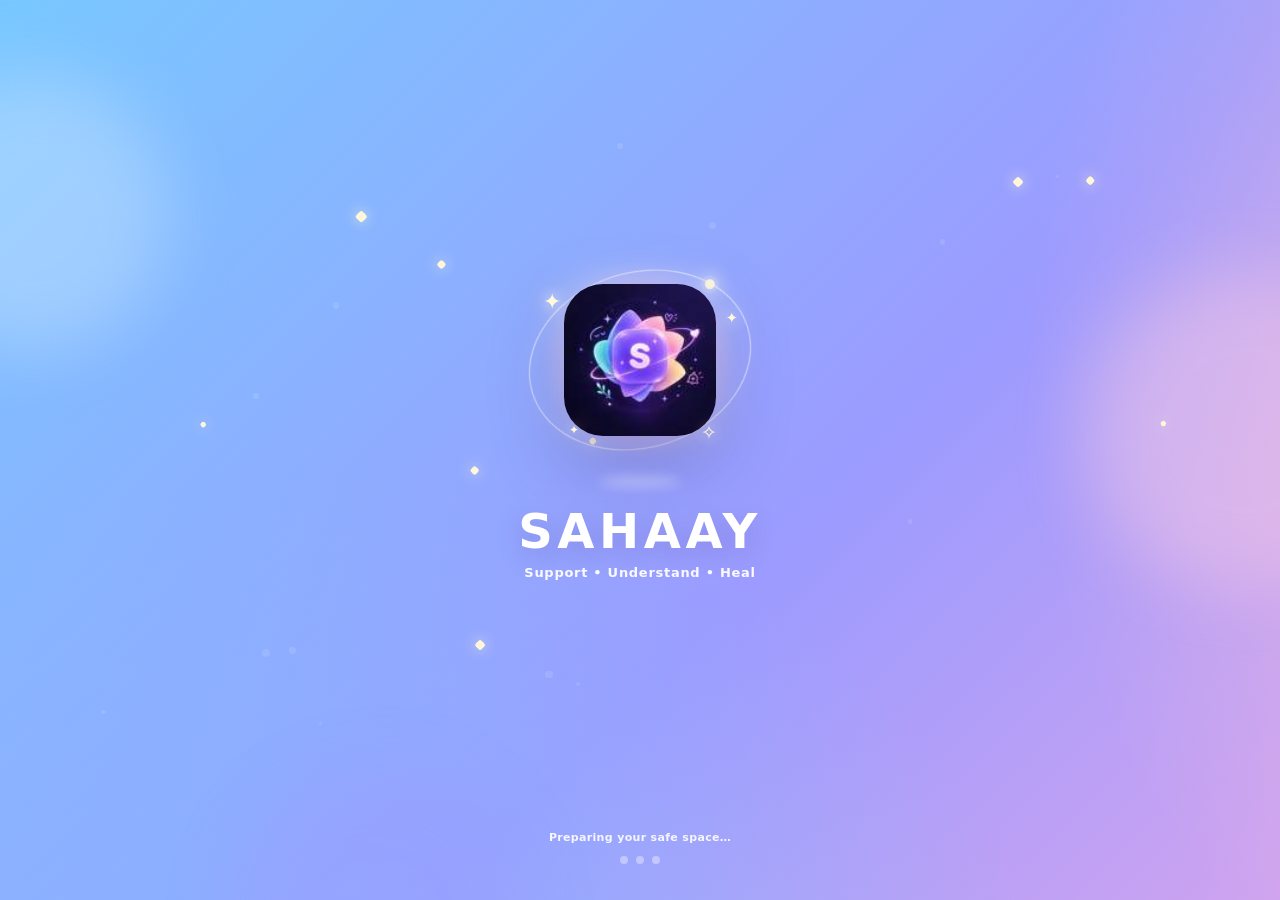
==== commit 7d1a282b: "Step 1: wire premium SAHAAY splash before existing app" ====
--- a/app/src/main/assets/index.html
+++ b/app/src/main/assets/index.html
@@ -1,7 +1,60 @@
-<!DOCTYPE html><html lang="en"><head><meta charset="UTF-8"><meta name="viewport" content="width=device-width,initial-scale=1,viewport-fit=cover"><meta name="theme-color" content="#100B2B"><title>SAHAAY AI</title><link rel="stylesheet" href="styles.css"><link rel="stylesheet" href="game_world.css"></head><body>
+<!DOCTYPE html>
+<html lang="en">
+<head>
+<meta charset="UTF-8">
+<meta name="viewport" content="width=device-width,initial-scale=1,viewport-fit=cover">
+<meta name="theme-color" content="#100B2B">
+<title>SAHAAY AI</title>
+<link rel="stylesheet" href="styles.css">
+<link rel="stylesheet" href="game_world.css">
+<link rel="stylesheet" href="journal_coach.css">
+<link rel="stylesheet" href="splash_v2.css">
+</head>
+<body>
 <section class="home-preview screen" id="welcome"><div class="preview-glow"></div><img class="preview-logo" src="saahay_logo.jpg" alt="SAHAAY AI logo"><p class="preview-kicker">SAHAAY AI</p><h1>Support • Calm • Grow</h1><p class="preview-copy">A private space built around you.</p><div class="auth-actions"><button class="auth-btn login-btn" id="loginBtn">LOG IN</button><button class="auth-btn signup-btn" id="signupBtn">SIGN UP</button></div><p class="privacy-line">Your space. Your pace. Your privacy.</p></section>
 <section class="auth-page screen hidden" id="authPage"><button class="back-btn" id="backBtn">‹</button><img class="form-logo" src="saahay_logo.jpg" alt="SAHAAY AI"><p class="preview-kicker">SAHAAY AI</p><h2 id="authTitle">Welcome back</h2><p class="preview-copy" id="authSubtitle">Log in to continue your space.</p><form id="authForm"><input id="email" type="email" autocomplete="email" placeholder="Email address" required><input id="password" type="password" autocomplete="current-password" placeholder="Password" minlength="6" required><input id="confirmPassword" class="hidden" type="password" placeholder="Confirm password" minlength="6"><button class="auth-btn signup-btn" id="submitBtn" type="submit">LOG IN</button></form><button class="text-btn" id="forgotBtn">Forgot password?</button><p class="auth-message" id="authMessage"></p></section>
 <section class="onboard-page screen hidden" id="onboardPage"><div class="onboard-shell"><div class="onboard-top"><img class="mini-logo" src="saahay_logo.jpg" alt="SAHAAY AI"><div><p class="preview-kicker small-kicker">SET UP YOUR SPACE</p><h2 id="stepTitle">Tell us about you</h2></div><span id="stepCount">1 / 5</span></div><div class="progress"><span id="progressBar"></span><i id="progressSpark">✦</i></div><form id="onboardForm"><div class="step" data-step="0"><p class="step-copy">We’ll use this only to personalize your experience.</p><input id="fullName" placeholder="What should we call you?" required><input id="dob" type="date" required></div><div class="step hidden" data-step="1"><p class="step-copy">Choose the language you’re most comfortable with.</p><div class="choice-grid" id="languageChoices"><button type="button" data-value="English">English</button><button type="button" data-value="తెలుగు">తెలుగు</button><button type="button" data-value="हिन्दी">हिन्दी</button><button type="button" data-value="தமிழ்">தமிழ்</button><button type="button" data-value="ಕನ್ನಡ">ಕನ್ನಡ</button><button type="button" data-value="Other">Other</button></div></div><div class="step hidden" data-step="2"><p class="step-copy">Why did you download SAHAAY?<small class="select-hint">Select all that apply</small></p><div class="choice-list multi" id="reasonChoices"><button type="button" data-value="Stress and overwhelm">I feel stressed or overwhelmed<span class="choice-check">✓</span></button><button type="button" data-value="Need someone to talk to">I want someone to talk to<span class="choice-check">✓</span></button><button type="button" data-value="Sleep and calm">I want help with sleep or calm<span class="choice-check">✓</span></button><button type="button" data-value="Daily wellbeing">I want to improve daily wellbeing<span class="choice-check">✓</span></button><button type="button" data-value="Support for someone else">I’m supporting someone else<span class="choice-check">✓</span></button><button type="button" data-value="Explore" data-exclusive="true">I’m just exploring<span class="choice-check">✓</span></button></div></div><div class="step hidden" data-step="3"><p class="step-copy">What would you like SAHAAY to focus on?<small class="select-hint">Choose one or more</small></p><div class="choice-list multi" id="focusChoices"><button type="button" data-value="Calm">Calm & breathing</button><button type="button" data-value="Mood">Mood check-ins</button><button type="button" data-value="Sleep">Sleep</button><button type="button" data-value="Journal">Journal</button><button type="button" data-value="Games">Mind games</button><button type="button" data-value="Companion">AI companion</button></div></div><div class="step hidden" data-step="4"><p class="step-copy">Choose what SAHAAY may use on this device.</p><label class="toggle-row"><span><b>Notifications</b><small>Gentle reminders and check-ins</small></span><input id="notifyPref" type="checkbox" checked></label><label class="toggle-row"><span><b>Keep me signed in</b><small>Use Firebase session securely</small></span><input type="checkbox" checked disabled></label><div class="privacy-note">You can change preferences later. SAHAAY does not diagnose medical or mental-health conditions.</div></div><div class="onboard-actions"><button type="button" class="auth-btn login-btn hidden" id="prevStep">BACK</button><button type="button" class="auth-btn signup-btn" id="nextStep">CONTINUE</button></div><p class="auth-message" id="onboardMessage"></p></form></div></section>
-<section class="dashboard screen hidden" id="dashboard"><div class="dash-bg-orb orb-a"></div><div class="dash-bg-orb orb-b"></div><div class="dash-scroll"><header class="dash-header"><div><p class="preview-kicker small-kicker">SAHAAY AI</p><h2 id="helloName">Hello ✦</h2><p class="dash-sub">Your private support space</p></div><button class="logo-button" data-open="profile"><img class="dash-logo" src="saahay_logo.jpg" alt="SAHAAY AI"></button></header><div class="hero-card animated-card"><div class="hero-top"><div><p>YOUR SPACE TODAY</p><h3>How are you feeling?</h3></div><div class="wellbeing-orb"><span id="wellbeingScore">—</span><small>check-in</small></div></div><div class="moods" id="moodButtons"><button data-mood="Great" data-score="5">😊<small>Great</small></button><button data-mood="Calm" data-score="4">😌<small>Calm</small></button><button data-mood="Okay" data-score="3">🙂<small>Okay</small></button><button data-mood="Low" data-score="2">😕<small>Low</small></button><button data-mood="Tough" data-score="1">😟<small>Tough</small></button></div><p class="micro-status" id="moodStatus">Tap once to save today’s check-in.</p></div><div class="section-row"><h3>Quick support</h3><button data-open="allFeatures">See all</button></div><div class="quick-grid"><button class="feature-card companion-card" data-open="companion"><span>✦</span><b>AI Companion</b><small>Talk it out</small><i>→</i></button><button class="feature-card" data-open="calm"><span>◌</span><b>Mind Calm</b><small>Breathe & reset</small><i>→</i></button><button class="feature-card" data-open="sleep"><span>☾</span><b>Sleep</b><small>Wind down</small><i>→</i></button><button class="feature-card" data-open="journal"><span>✎</span><b>Journal</b><small>Write privately</small><i>→</i></button></div><div class="insight-card animated-card"><div class="insight-icon">⌁</div><div><p>SAHAAY INSIGHT</p><h4 id="insightTitle">Start with one small check-in</h4><span id="insightText">As you use SAHAAY, your local patterns and preferred tools will appear here.</span></div><button data-open="patterns">›</button></div><div class="section-row"><h3>Explore SAHAAY</h3><span>Built around you</span></div><div class="feature-list"><button data-open="grounding"><em>54321</em><div><b>Grounding Game</b><small>Notice the present moment</small></div><i>›</i></button><button data-open="games"><em>◈</em><div><b>Mind Games</b><small>10 illustrated calm games</small></div><i>›</i></button><button data-open="growth"><em>↗</em><div><b>Growth Journey</b><small>XP, goals and progress</small></div><i>›</i></button><button data-open="hope"><em>♡</em><div><b>Hope Vault</b><small>Save good moments and reminders</small></div><i>›</i></button><button data-open="shield"><em>⛨</em><div><b>My Shield</b><small>Trusted support and India helplines</small></div><i>›</i></button></div><button class="auth-btn login-btn dash-logout" id="logoutBtn">LOG OUT</button></div><nav class="bottom-nav"><button class="active" data-tab="home"><span>⌂</span>Home</button><button data-open="growth"><span>↗</span>Journey</button><button data-open="vault"><span>▣</span>Vault</button><button data-open="shield"><span>⛨</span>Shield</button><button data-open="allFeatures"><span>•••</span>More</button></nav></section>
+<section class="dashboard screen hidden" id="dashboard"><div class="dash-bg-orb orb-a"></div><div class="dash-bg-orb orb-b"></div><div class="dash-scroll"><header class="dash-header"><div><p class="preview-kicker small-kicker">SAHAAY AI</p><h2 id="helloName">Hello ✦</h2><p class="dash-sub">Your private support space</p></div><button class="logo-button" data-open="profile"><img class="dash-logo" src="saahay_logo.jpg" alt="SAHAAY AI"></button></header><div class="hero-card animated-card"><div class="hero-top"><div><p>YOUR SPACE TODAY</p><h3>How are you feeling?</h3></div><div class="wellbeing-orb"><span id="wellbeingScore">—</span><small>check-in</small></div></div><div class="moods" id="moodButtons"><button data-mood="Great" data-score="5">😊<small>Great</small></button><button data-mood="Calm" data-score="4">😌<small>Calm</small></button><button data-mood="Okay" data-score="3">🙂<small>Okay</small></button><button data-mood="Low" data-score="2">😕<small>Low</small></button><button data-mood="Tough" data-score="1">😟<small>Tough</small></button></div><p class="micro-status" id="moodStatus">Tap once to start today’s quick check-in.</p></div><div class="section-row"><h3>Quick support</h3><button data-open="allFeatures">See all</button></div><div class="quick-grid"><button class="feature-card companion-card" data-open="companion"><span>✦</span><b>AI Companion</b><small>Talk it out</small><i>→</i></button><button class="feature-card" data-open="calm"><span>◌</span><b>Mind Calm</b><small>Breathe & reset</small><i>→</i></button><button class="feature-card" data-open="sleep"><span>☾</span><b>Sleep</b><small>Wind down</small><i>→</i></button><button class="feature-card" data-open="journal"><span>✎</span><b>Journal</b><small>Guided reflection</small><i>→</i></button></div><div class="insight-card animated-card"><div class="insight-icon">⌁</div><div><p>SAHAAY INSIGHT</p><h4 id="insightTitle">Start with one small check-in</h4><span id="insightText">As you use SAHAAY, your local patterns and preferred tools will appear here.</span></div><button data-open="patterns">›</button></div><div class="section-row"><h3>Explore SAHAAY</h3><span>Built around you</span></div><div class="feature-list"><button data-open="grounding"><em>54321</em><div><b>Grounding Game</b><small>Notice the present moment</small></div><i>›</i></button><button data-open="games"><em>◈</em><div><b>Mind Games</b><small>Challenging + calming games</small></div><i>›</i></button><button data-open="growth"><em>↗</em><div><b>Growth Journey</b><small>XP, thoughts and progress</small></div><i>›</i></button><button data-open="hope"><em>♡</em><div><b>Hope Vault</b><small>Save good moments and reminders</small></div><i>›</i></button><button data-open="shield"><em>⛨</em><div><b>My Shield</b><small>Trusted support, location and helplines</small></div><i>›</i></button></div></div><nav class="bottom-nav"><button class="active" data-tab="home"><span>⌂</span>Home</button><button data-open="growth"><span>↗</span>Journey</button><button data-open="vault"><span>▣</span>Vault</button><button data-open="shield"><span>⛨</span>Shield</button><button data-open="allFeatures"><span>•••</span>More</button></nav></section>
 <section class="module-page screen hidden" id="modulePage"><div class="module-glow"></div><header class="module-header"><button class="module-back" id="moduleBack">‹</button><div><p class="preview-kicker small-kicker" id="moduleKicker">SAHAAY AI</p><h2 id="moduleTitle">Feature</h2></div><img class="mini-logo" src="saahay_logo.jpg" alt="SAHAAY AI"></header><main id="moduleContent" class="module-content"></main></section>
-<section class="launch-screen"><div class="aurora aurora-a"></div><div class="aurora aurora-b"></div><div class="star-field"><i></i><i></i><i></i><i></i><i></i><i></i></div><div class="brand-stage"><div class="logo-stage"><div class="orbit orbit-one"><b></b></div><div class="orbit orbit-two"><b></b></div><div class="halo"></div><img class="saahay-logo" src="saahay_logo.jpg" alt="SAHAAY AI"><span class="twinkle t1">✦</span><span class="twinkle t2">✧</span><span class="twinkle t3">✦</span></div><p class="kicker">YOUR PRIVATE SUPPORT COMPANION</p><h1>SAHAAY AI</h1><p class="tagline">Support • Calm • Grow</p><div class="loader"><span></span></div><small>Opening your space…</small></div></section><div class="toast" id="toast"></div><script src="auth_bootstrap.js"></script><script src="dashboard_runtime.js"></script><script src="game_world.js"></script></body></html>+
+<section class="launch-screen" id="saahaySplash" aria-label="SAHAAY is opening">
+  <div class="splash-blob splash-blob-a" aria-hidden="true"></div>
+  <div class="splash-blob splash-blob-b" aria-hidden="true"></div>
+  <div class="splash-blob splash-blob-c" aria-hidden="true"></div>
+  <div class="splash-particle-layer" aria-hidden="true"></div>
+  <div class="splash-petal-layer" aria-hidden="true"></div>
+  <div class="splash-star-layer" aria-hidden="true"></div>
+  <div class="splash-content">
+    <div class="splash-logo-stage">
+      <div class="splash-aura" aria-hidden="true"></div>
+      <div class="splash-orbit" aria-hidden="true"><i></i></div>
+      <div class="splash-logo-float"><img class="splash-logo" src="saahay_logo.jpg" alt="SAHAAY"></div>
+      <i class="splash-sparkle splash-s1" aria-hidden="true">✦</i>
+      <i class="splash-sparkle splash-s2" aria-hidden="true">✦</i>
+      <i class="splash-sparkle splash-s3" aria-hidden="true">✧</i>
+      <i class="splash-sparkle splash-s4" aria-hidden="true">✦</i>
+    </div>
+    <div class="splash-reflection" aria-hidden="true"><span></span><span></span></div>
+    <div class="splash-copy">
+      <h1 class="splash-title">SAHAAY</h1>
+      <p class="splash-tagline">Support • Understand • Heal</p>
+    </div>
+    <div class="splash-loading">
+      <p>Preparing your safe space…</p>
+      <div class="splash-dots" aria-hidden="true"><span></span><span></span><span></span></div>
+    </div>
+  </div>
+</section>
+
+<div class="toast" id="toast"></div>
+<script src="splash_v2.js"></script>
+<script src="auth_bootstrap.js"></script>
+<script src="dashboard_runtime.js"></script>
+<script src="game_world.js"></script>
+<script src="journal_coach.js"></script>
+<script src="requested_fixes_v3.js"></script>
+<script src="quick_check_v4.js"></script>
+<script src="quotes_location_v4.js"></script>
+<script src="feedback_fix_v5.js"></script>
+</body>
+</html>
--- a/app/src/main/assets/journal_coach.css
+++ b/app/src/main/assets/journal_coach.css
@@ -0,0 +1 @@
+.journal-coach{margin:0 0 14px}.journal-start,.coach-complete,.suggest-head,.more-questions{border:1px solid #9a84e855;background:linear-gradient(145deg,#67e6d513,#826dff22,#ff9ed713);border-radius:22px;padding:18px;margin:0 0 14px}.coach-kicker{font-size:9px!important;letter-spacing:.18em;font-weight:900;color:#8de9da!important;margin:0 0 7px!important}.journal-start h3,.suggest-head h3,.coach-complete h3,#journalGuide h3{margin:0 0 7px;font-size:19px}.journal-start p,.suggest-head p,.coach-complete p,#journalGuide p{color:#b9b0cc;font-size:12px;line-height:1.55}.journal-start .secondary-action{margin-top:8px}.coach-progress{height:7px;border-radius:99px;background:#ffffff12;overflow:hidden;margin:4px 0 10px}.coach-progress span{display:block;height:100%;border-radius:inherit;background:linear-gradient(90deg,#66e9d5,#826dff,#ff9ed7);transition:width .3s}.coach-count{font-size:9px;letter-spacing:.16em;color:#a99fc1;font-weight:800;margin-bottom:12px}#journalGuide{border:1px solid #9a84e855;border-radius:22px;padding:18px;margin-bottom:14px;background:#ffffff08;animation:moduleEnter .3s ease}#journalGuide textarea{width:100%;min-height:120px;resize:none;border:1px solid #9c86df66;border-radius:17px;background:#ffffff0d;color:#fff;padding:14px;outline:none;margin-top:8px}.coach-actions{display:grid;grid-template-columns:1fr 1.6fr;gap:9px;margin-top:13px}.coach-actions button,.more-questions button{border:1px solid #8e78d866;border-radius:15px;background:#ffffff0b;color:#fff;min-height:48px;font-weight:800}.coach-actions button:last-child{border:0;background:linear-gradient(90deg,#66e9d5,#826dff 52%,#ff9ed7)}.feeling-scale{display:grid;grid-template-columns:repeat(5,1fr);gap:8px;margin:15px 0}.feeling-scale button{height:50px;border-radius:15px;border:1px solid #8e78d866;background:#ffffff0b;color:#fff;font-weight:900}.feeling-scale button.selected{border-color:#77ead7;background:#70e7d52b;transform:translateY(-2px)}.coach-complete{text-align:center}.coach-complete>span{display:block;font-size:34px;color:#bdaeff;margin-bottom:7px}.suggest-grid{display:grid;gap:9px;margin-bottom:14px}.suggest-grid>button{width:100%;display:flex;align-items:center;gap:12px;text-align:left;padding:14px;border-radius:18px;border:1px solid #8f7bd944;background:linear-gradient(145deg,#ffffff0b,#7658e515);color:#fff}.suggest-grid>button>span{width:42px;height:42px;border-radius:14px;display:grid;place-items:center;background:linear-gradient(145deg,#64e5d525,#8c73ff35);font-size:18px}.suggest-grid>button div{flex:1}.suggest-grid b,.suggest-grid small{display:block}.suggest-grid small{color:#aaa1c1;font-size:10px;line-height:1.4;margin-top:3px}.suggest-grid i{font-style:normal;font-size:22px;color:#8de9da}.more-questions{display:grid;gap:8px}.more-questions>b{font-size:14px;margin-bottom:3px}.more-questions button{text-align:left;padding:11px 13px;font-size:11px;font-weight:700;min-height:44px}.journal-input{min-height:190px}.journal-input::placeholder{color:#8f87a2}.module-hero p{max-width:410px}
--- a/app/src/main/assets/splash_v2.css
+++ b/app/src/main/assets/splash_v2.css
@@ -0,0 +1,296 @@
+/* SAHAAY STEP 1 — premium animated splash screen.
+   Isolated from the rest of the app so Firebase/auth/dashboard code stays untouched. */
+
+#saahaySplash.launch-screen{
+  position:fixed;
+  inset:0;
+  z-index:1000;
+  display:grid;
+  place-items:center;
+  overflow:hidden;
+  isolation:isolate;
+  opacity:1;
+  visibility:visible;
+  animation:none!important;
+  background:
+    radial-gradient(circle at 82% 22%,rgba(255,229,190,.95) 0 5%,rgba(255,194,211,.48) 17%,transparent 38%),
+    radial-gradient(circle at 14% 78%,rgba(122,203,255,.56),transparent 34%),
+    linear-gradient(135deg,#78c8ff 0%,#9c9bff 34%,#e7a7e8 66%,#ffc5a7 100%);
+  background-size:180% 180%;
+  animation:splashGradient 9s ease-in-out infinite!important;
+  color:#fff;
+  font-family:Inter,system-ui,-apple-system,"Segoe UI",sans-serif;
+}
+
+#saahaySplash::after{
+  content:"";
+  position:absolute;
+  inset:0;
+  z-index:20;
+  pointer-events:none;
+  background:rgba(18,16,42,.48);
+  backdrop-filter:blur(7px);
+  -webkit-backdrop-filter:blur(7px);
+  animation:splashWake .95s cubic-bezier(.2,.8,.2,1) forwards;
+}
+
+#saahaySplash.splash-leaving{
+  animation:splashLeave .58s cubic-bezier(.4,0,.2,1) forwards!important;
+}
+
+.splash-blob{
+  position:absolute;
+  border-radius:50%;
+  filter:blur(35px);
+  opacity:.38;
+  will-change:transform;
+  pointer-events:none;
+}
+.splash-blob-a{width:280px;height:280px;left:-110px;top:8%;background:#d5eaff;animation:blobDriftA 8s ease-in-out infinite alternate}
+.splash-blob-b{width:320px;height:320px;right:-125px;top:30%;background:#ffd0e5;animation:blobDriftB 9.5s ease-in-out infinite alternate}
+.splash-blob-c{width:300px;height:300px;left:18%;bottom:-170px;background:#a68dff;opacity:.24;animation:blobDriftC 10s ease-in-out infinite alternate}
+
+.splash-particle-layer,.splash-petal-layer,.splash-star-layer{
+  position:absolute;
+  inset:0;
+  overflow:hidden;
+  pointer-events:none;
+}
+
+.splash-particle{
+  position:absolute;
+  left:var(--x);
+  top:var(--y);
+  width:var(--s);
+  height:var(--s);
+  border-radius:50%;
+  background:rgba(255,255,255,.58);
+  box-shadow:0 0 18px rgba(255,255,255,.55);
+  opacity:.2;
+  animation:particleFloat var(--d) ease-in-out var(--delay) infinite alternate;
+}
+
+.splash-petal{
+  position:absolute;
+  left:var(--x);
+  top:-12%;
+  width:var(--w);
+  height:calc(var(--w) * .58);
+  border-radius:85% 15% 85% 15%;
+  background:linear-gradient(135deg,rgba(255,255,255,.86),rgba(255,190,226,.72));
+  filter:drop-shadow(0 5px 10px rgba(111,76,155,.15));
+  opacity:.68;
+  animation:petalFall var(--d) linear var(--delay) infinite;
+}
+
+.splash-star{
+  position:absolute;
+  left:var(--x);
+  top:var(--y);
+  width:var(--s);
+  height:var(--s);
+  transform:rotate(45deg);
+  border-radius:2px;
+  background:#fff7d8;
+  box-shadow:0 0 14px rgba(255,249,219,.95);
+  animation:starGlow var(--d) ease-in-out var(--delay) infinite alternate;
+}
+.splash-star::before,.splash-star::after{content:"";position:absolute;inset:0;border-radius:50%;background:inherit}
+.splash-star::before{transform:scaleX(.34)}
+.splash-star::after{transform:scaleY(.34)}
+
+.splash-content{
+  position:relative;
+  z-index:10;
+  width:min(92vw,440px);
+  min-height:100%;
+  padding:max(38px,env(safe-area-inset-top)) 24px max(34px,env(safe-area-inset-bottom));
+  display:flex;
+  flex-direction:column;
+  align-items:center;
+  justify-content:center;
+  text-align:center;
+}
+
+.splash-logo-stage{
+  position:relative;
+  width:238px;
+  height:238px;
+  display:grid;
+  place-items:center;
+  margin-top:auto;
+  animation:splashLogoArrival .92s .14s cubic-bezier(.18,.88,.28,1.28) both;
+}
+
+.splash-aura{
+  position:absolute;
+  width:190px;
+  height:190px;
+  border-radius:50%;
+  background:radial-gradient(circle,rgba(255,255,255,.62) 0%,rgba(229,203,255,.42) 38%,rgba(255,180,220,.18) 58%,transparent 72%);
+  filter:blur(3px);
+  animation:auraBreathe 2.8s ease-in-out infinite alternate;
+}
+
+.splash-orbit{
+  position:absolute;
+  width:226px;
+  height:176px;
+  border:1.5px solid rgba(255,255,255,.64);
+  border-radius:50%;
+  transform:rotate(-17deg);
+  filter:drop-shadow(0 0 7px rgba(255,255,255,.5));
+  animation:orbitSpin 4.8s linear infinite;
+}
+.splash-orbit i{
+  position:absolute;
+  right:18px;
+  top:30px;
+  width:10px;
+  height:10px;
+  border-radius:50%;
+  background:#fff9df;
+  box-shadow:0 0 0 4px rgba(255,255,255,.13),0 0 20px #fff4ca;
+}
+
+.splash-logo-float{position:relative;z-index:4;animation:logoFloatV2 2.7s 1.05s ease-in-out infinite alternate}
+.splash-logo{
+  width:152px;
+  height:152px;
+  display:block;
+  object-fit:cover;
+  border-radius:39px;
+  box-shadow:0 25px 70px rgba(57,35,112,.34),0 0 44px rgba(255,255,255,.52);
+  animation:logoBreathe 3.1s 1.05s ease-in-out infinite alternate;
+}
+
+.splash-sparkle{
+  position:absolute;
+  z-index:7;
+  font-style:normal;
+  color:#fff9dc;
+  text-shadow:0 0 14px #fff,0 0 24px rgba(255,217,153,.8);
+  animation:sparklePop 1.35s ease-in-out infinite alternate;
+}
+.splash-s1{left:22px;top:48px;font-size:22px}
+.splash-s2{right:21px;top:68px;font-size:15px;animation-delay:.34s}
+.splash-s3{right:42px;bottom:36px;font-size:19px;animation-delay:.68s}
+.splash-s4{left:48px;bottom:42px;font-size:12px;animation-delay:.17s}
+
+.splash-reflection{
+  position:relative;
+  width:208px;
+  height:30px;
+  margin-top:-6px;
+}
+.splash-reflection::before{
+  content:"";
+  position:absolute;
+  left:50%;
+  top:4px;
+  width:82px;
+  height:10px;
+  transform:translateX(-50%);
+  border-radius:50%;
+  background:rgba(255,255,255,.34);
+  filter:blur(6px);
+}
+.splash-reflection span{
+  position:absolute;
+  left:50%;
+  top:7px;
+  width:92px;
+  height:20px;
+  border:1px solid rgba(255,255,255,.58);
+  border-radius:50%;
+  transform:translateX(-50%) scale(.45);
+  opacity:0;
+  animation:reflectionRipple 2.6s ease-out 1.05s infinite;
+}
+.splash-reflection span:nth-child(2){animation-delay:2.1s}
+
+.splash-copy{animation:splashTextRise .62s .82s cubic-bezier(.2,.8,.2,1) both}
+.splash-title{
+  margin:4px 0 3px;
+  font-size:clamp(36px,11vw,48px);
+  line-height:1;
+  letter-spacing:.095em;
+  font-weight:900;
+  text-shadow:0 8px 26px rgba(78,50,129,.22);
+}
+.splash-tagline{
+  margin:10px 0 0;
+  font-size:13px;
+  font-weight:650;
+  letter-spacing:.055em;
+  color:rgba(255,255,255,.94);
+}
+
+.splash-loading{
+  margin-top:auto;
+  padding-top:48px;
+  animation:splashTextRise .55s 1.12s ease both;
+}
+.splash-loading p{
+  margin:0 0 12px;
+  color:rgba(255,255,255,.9);
+  font-size:11px;
+  font-weight:650;
+  letter-spacing:.03em;
+}
+.splash-dots{display:flex;justify-content:center;gap:8px;height:10px}
+.splash-dots span{
+  width:8px;
+  height:8px;
+  border-radius:50%;
+  background:rgba(255,255,255,.38);
+  box-shadow:0 0 0 rgba(255,255,255,0);
+  animation:dotGlow 1.08s ease-in-out infinite;
+}
+.splash-dots span:nth-child(2){animation-delay:.18s}
+.splash-dots span:nth-child(3){animation-delay:.36s}
+
+.splash-touch-ripple{
+  position:absolute;
+  z-index:30;
+  width:18px;
+  height:18px;
+  margin:-9px 0 0 -9px;
+  border:1.5px solid rgba(255,255,255,.7);
+  border-radius:50%;
+  pointer-events:none;
+  animation:touchRipple .7s ease-out forwards;
+}
+
+#saahaySplash.splash-leaving .splash-logo-stage{animation:splashFinalLogo .58s cubic-bezier(.2,.75,.2,1) forwards}
+#saahaySplash.splash-leaving .splash-content{filter:brightness(1.1)}
+
+@keyframes splashWake{0%{opacity:1;backdrop-filter:blur(8px);-webkit-backdrop-filter:blur(8px)}100%{opacity:0;backdrop-filter:blur(0);-webkit-backdrop-filter:blur(0)}}
+@keyframes splashGradient{0%,100%{background-position:0% 50%}50%{background-position:100% 50%}}
+@keyframes blobDriftA{to{transform:translate(65px,45px) scale(1.12)}}
+@keyframes blobDriftB{to{transform:translate(-70px,-35px) scale(.92)}}
+@keyframes blobDriftC{to{transform:translate(45px,-38px) scale(1.08)}}
+@keyframes particleFloat{from{transform:translate3d(0,8px,0) scale(.75);opacity:.12}to{transform:translate3d(12px,-20px,0) scale(1.15);opacity:.55}}
+@keyframes petalFall{0%{transform:translate3d(0,-10vh,0) rotate(0deg);opacity:0}12%{opacity:.68}100%{transform:translate3d(var(--drift),118vh,0) rotate(560deg);opacity:.05}}
+@keyframes starGlow{from{opacity:.2;transform:rotate(45deg) scale(.55)}to{opacity:1;transform:rotate(45deg) scale(1.08)}}
+@keyframes splashLogoArrival{0%{opacity:0;transform:scale(.7) translateY(12px)}72%{opacity:1;transform:scale(1.08) translateY(-2px)}100%{opacity:1;transform:scale(1) translateY(0)}}
+@keyframes logoFloatV2{to{transform:translateY(-8px)}}
+@keyframes logoBreathe{to{transform:scale(1.018);box-shadow:0 30px 76px rgba(57,35,112,.3),0 0 58px rgba(255,255,255,.68)}}
+@keyframes auraBreathe{to{transform:scale(1.13);opacity:.72}}
+@keyframes orbitSpin{from{transform:rotate(-17deg)}to{transform:rotate(343deg)}}
+@keyframes sparklePop{from{opacity:.18;transform:scale(.55) rotate(-10deg)}to{opacity:1;transform:scale(1.28) rotate(10deg)}}
+@keyframes reflectionRipple{0%{opacity:.72;transform:translateX(-50%) scale(.42)}100%{opacity:0;transform:translateX(-50%) scale(1.9)}}
+@keyframes splashTextRise{from{opacity:0;transform:translateY(13px)}to{opacity:1;transform:translateY(0)}}
+@keyframes dotGlow{0%,100%{transform:scale(.72);background:rgba(255,255,255,.28);box-shadow:0 0 0 rgba(255,255,255,0)}45%{transform:scale(1.18);background:#fff;box-shadow:0 0 15px rgba(255,255,255,.95)}}
+@keyframes touchRipple{0%{opacity:.85;transform:scale(.2)}100%{opacity:0;transform:scale(6)}}
+@keyframes splashFinalLogo{to{transform:scale(1.075);filter:brightness(1.08)}}
+@keyframes splashLeave{0%{opacity:1;filter:brightness(1)}45%{filter:brightness(1.12)}100%{opacity:0;filter:brightness(1.14);visibility:hidden;pointer-events:none}}
+
+@media(max-height:650px){
+  .splash-logo-stage{width:205px;height:205px}.splash-logo{width:132px;height:132px;border-radius:34px}.splash-orbit{width:198px;height:150px}.splash-aura{width:168px;height:168px}.splash-loading{padding-top:28px}.splash-title{font-size:34px}
+}
+
+@media(prefers-reduced-motion:reduce){
+  #saahaySplash.launch-screen,.splash-blob,.splash-particle,.splash-petal,.splash-star,.splash-logo-stage,.splash-aura,.splash-orbit,.splash-logo-float,.splash-logo,.splash-sparkle,.splash-reflection span,.splash-copy,.splash-loading,.splash-dots span{animation-duration:.01ms!important;animation-iteration-count:1!important}
+  #saahaySplash::after{animation:splashWake .25s forwards!important}
+}
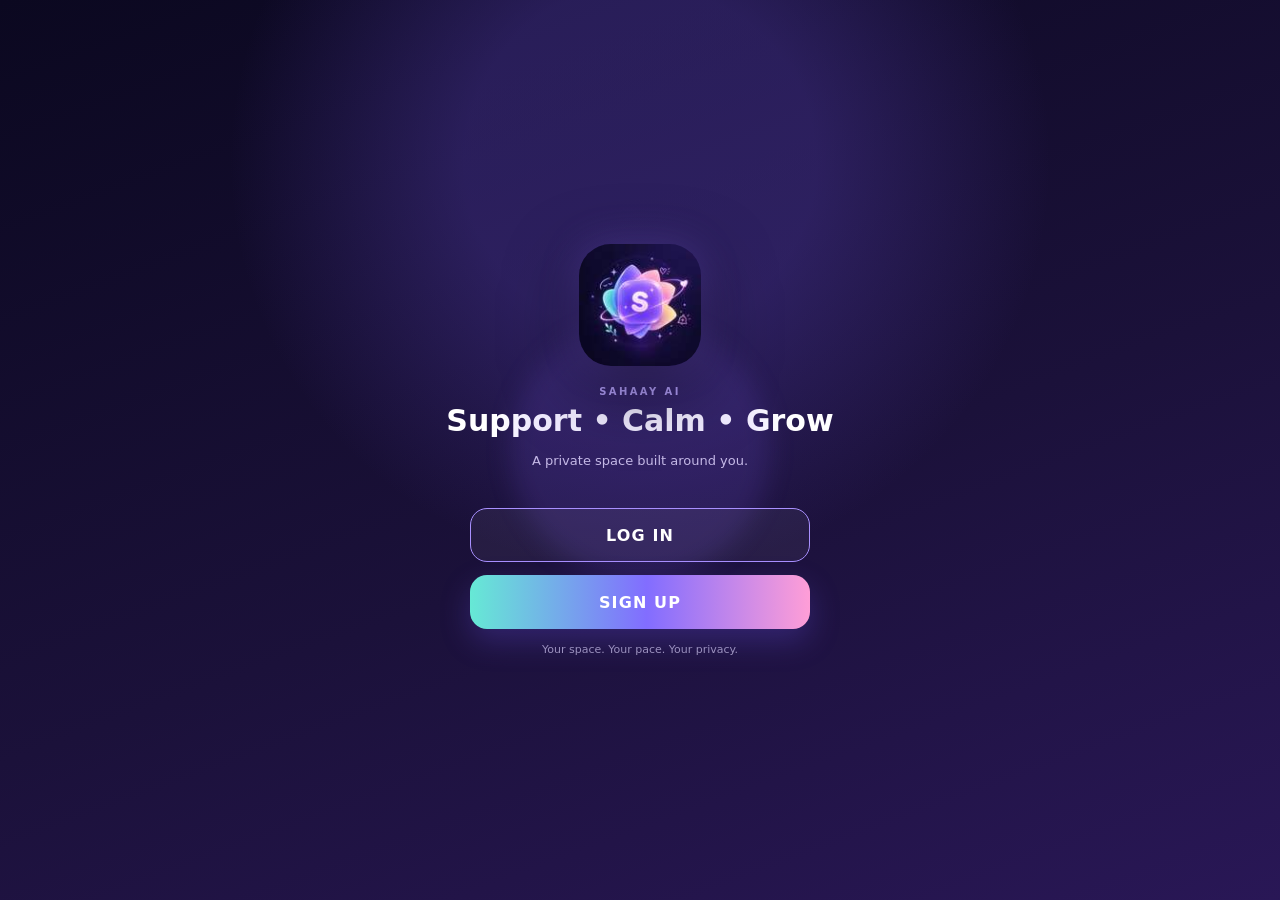
==== commit 33b6e9ef: "Build premium four-screen SAHAAY intro" ====
--- a/app/src/main/assets/index.html
+++ b/app/src/main/assets/index.html
@@ -1,60 +1,131 @@
-<!DOCTYPE html>
-<html lang="en">
-<head>
-<meta charset="UTF-8">
-<meta name="viewport" content="width=device-width,initial-scale=1,viewport-fit=cover">
-<meta name="theme-color" content="#100B2B">
-<title>SAHAAY AI</title>
-<link rel="stylesheet" href="styles.css">
-<link rel="stylesheet" href="game_world.css">
-<link rel="stylesheet" href="journal_coach.css">
-<link rel="stylesheet" href="splash_v2.css">
-</head>
-<body>
-<section class="home-preview screen" id="welcome"><div class="preview-glow"></div><img class="preview-logo" src="saahay_logo.jpg" alt="SAHAAY AI logo"><p class="preview-kicker">SAHAAY AI</p><h1>Support • Calm • Grow</h1><p class="preview-copy">A private space built around you.</p><div class="auth-actions"><button class="auth-btn login-btn" id="loginBtn">LOG IN</button><button class="auth-btn signup-btn" id="signupBtn">SIGN UP</button></div><p class="privacy-line">Your space. Your pace. Your privacy.</p></section>
-<section class="auth-page screen hidden" id="authPage"><button class="back-btn" id="backBtn">‹</button><img class="form-logo" src="saahay_logo.jpg" alt="SAHAAY AI"><p class="preview-kicker">SAHAAY AI</p><h2 id="authTitle">Welcome back</h2><p class="preview-copy" id="authSubtitle">Log in to continue your space.</p><form id="authForm"><input id="email" type="email" autocomplete="email" placeholder="Email address" required><input id="password" type="password" autocomplete="current-password" placeholder="Password" minlength="6" required><input id="confirmPassword" class="hidden" type="password" placeholder="Confirm password" minlength="6"><button class="auth-btn signup-btn" id="submitBtn" type="submit">LOG IN</button></form><button class="text-btn" id="forgotBtn">Forgot password?</button><p class="auth-message" id="authMessage"></p></section>
-<section class="onboard-page screen hidden" id="onboardPage"><div class="onboard-shell"><div class="onboard-top"><img class="mini-logo" src="saahay_logo.jpg" alt="SAHAAY AI"><div><p class="preview-kicker small-kicker">SET UP YOUR SPACE</p><h2 id="stepTitle">Tell us about you</h2></div><span id="stepCount">1 / 5</span></div><div class="progress"><span id="progressBar"></span><i id="progressSpark">✦</i></div><form id="onboardForm"><div class="step" data-step="0"><p class="step-copy">We’ll use this only to personalize your experience.</p><input id="fullName" placeholder="What should we call you?" required><input id="dob" type="date" required></div><div class="step hidden" data-step="1"><p class="step-copy">Choose the language you’re most comfortable with.</p><div class="choice-grid" id="languageChoices"><button type="button" data-value="English">English</button><button type="button" data-value="తెలుగు">తెలుగు</button><button type="button" data-value="हिन्दी">हिन्दी</button><button type="button" data-value="தமிழ்">தமிழ்</button><button type="button" data-value="ಕನ್ನಡ">ಕನ್ನಡ</button><button type="button" data-value="Other">Other</button></div></div><div class="step hidden" data-step="2"><p class="step-copy">Why did you download SAHAAY?<small class="select-hint">Select all that apply</small></p><div class="choice-list multi" id="reasonChoices"><button type="button" data-value="Stress and overwhelm">I feel stressed or overwhelmed<span class="choice-check">✓</span></button><button type="button" data-value="Need someone to talk to">I want someone to talk to<span class="choice-check">✓</span></button><button type="button" data-value="Sleep and calm">I want help with sleep or calm<span class="choice-check">✓</span></button><button type="button" data-value="Daily wellbeing">I want to improve daily wellbeing<span class="choice-check">✓</span></button><button type="button" data-value="Support for someone else">I’m supporting someone else<span class="choice-check">✓</span></button><button type="button" data-value="Explore" data-exclusive="true">I’m just exploring<span class="choice-check">✓</span></button></div></div><div class="step hidden" data-step="3"><p class="step-copy">What would you like SAHAAY to focus on?<small class="select-hint">Choose one or more</small></p><div class="choice-list multi" id="focusChoices"><button type="button" data-value="Calm">Calm & breathing</button><button type="button" data-value="Mood">Mood check-ins</button><button type="button" data-value="Sleep">Sleep</button><button type="button" data-value="Journal">Journal</button><button type="button" data-value="Games">Mind games</button><button type="button" data-value="Companion">AI companion</button></div></div><div class="step hidden" data-step="4"><p class="step-copy">Choose what SAHAAY may use on this device.</p><label class="toggle-row"><span><b>Notifications</b><small>Gentle reminders and check-ins</small></span><input id="notifyPref" type="checkbox" checked></label><label class="toggle-row"><span><b>Keep me signed in</b><small>Use Firebase session securely</small></span><input type="checkbox" checked disabled></label><div class="privacy-note">You can change preferences later. SAHAAY does not diagnose medical or mental-health conditions.</div></div><div class="onboard-actions"><button type="button" class="auth-btn login-btn hidden" id="prevStep">BACK</button><button type="button" class="auth-btn signup-btn" id="nextStep">CONTINUE</button></div><p class="auth-message" id="onboardMessage"></p></form></div></section>
-<section class="dashboard screen hidden" id="dashboard"><div class="dash-bg-orb orb-a"></div><div class="dash-bg-orb orb-b"></div><div class="dash-scroll"><header class="dash-header"><div><p class="preview-kicker small-kicker">SAHAAY AI</p><h2 id="helloName">Hello ✦</h2><p class="dash-sub">Your private support space</p></div><button class="logo-button" data-open="profile"><img class="dash-logo" src="saahay_logo.jpg" alt="SAHAAY AI"></button></header><div class="hero-card animated-card"><div class="hero-top"><div><p>YOUR SPACE TODAY</p><h3>How are you feeling?</h3></div><div class="wellbeing-orb"><span id="wellbeingScore">—</span><small>check-in</small></div></div><div class="moods" id="moodButtons"><button data-mood="Great" data-score="5">😊<small>Great</small></button><button data-mood="Calm" data-score="4">😌<small>Calm</small></button><button data-mood="Okay" data-score="3">🙂<small>Okay</small></button><button data-mood="Low" data-score="2">😕<small>Low</small></button><button data-mood="Tough" data-score="1">😟<small>Tough</small></button></div><p class="micro-status" id="moodStatus">Tap once to start today’s quick check-in.</p></div><div class="section-row"><h3>Quick support</h3><button data-open="allFeatures">See all</button></div><div class="quick-grid"><button class="feature-card companion-card" data-open="companion"><span>✦</span><b>AI Companion</b><small>Talk it out</small><i>→</i></button><button class="feature-card" data-open="calm"><span>◌</span><b>Mind Calm</b><small>Breathe & reset</small><i>→</i></button><button class="feature-card" data-open="sleep"><span>☾</span><b>Sleep</b><small>Wind down</small><i>→</i></button><button class="feature-card" data-open="journal"><span>✎</span><b>Journal</b><small>Guided reflection</small><i>→</i></button></div><div class="insight-card animated-card"><div class="insight-icon">⌁</div><div><p>SAHAAY INSIGHT</p><h4 id="insightTitle">Start with one small check-in</h4><span id="insightText">As you use SAHAAY, your local patterns and preferred tools will appear here.</span></div><button data-open="patterns">›</button></div><div class="section-row"><h3>Explore SAHAAY</h3><span>Built around you</span></div><div class="feature-list"><button data-open="grounding"><em>54321</em><div><b>Grounding Game</b><small>Notice the present moment</small></div><i>›</i></button><button data-open="games"><em>◈</em><div><b>Mind Games</b><small>Challenging + calming games</small></div><i>›</i></button><button data-open="growth"><em>↗</em><div><b>Growth Journey</b><small>XP, thoughts and progress</small></div><i>›</i></button><button data-open="hope"><em>♡</em><div><b>Hope Vault</b><small>Save good moments and reminders</small></div><i>›</i></button><button data-open="shield"><em>⛨</em><div><b>My Shield</b><small>Trusted support, location and helplines</small></div><i>›</i></button></div></div><nav class="bottom-nav"><button class="active" data-tab="home"><span>⌂</span>Home</button><button data-open="growth"><span>↗</span>Journey</button><button data-open="vault"><span>▣</span>Vault</button><button data-open="shield"><span>⛨</span>Shield</button><button data-open="allFeatures"><span>•••</span>More</button></nav></section>
-<section class="module-page screen hidden" id="modulePage"><div class="module-glow"></div><header class="module-header"><button class="module-back" id="moduleBack">‹</button><div><p class="preview-kicker small-kicker" id="moduleKicker">SAHAAY AI</p><h2 id="moduleTitle">Feature</h2></div><img class="mini-logo" src="saahay_logo.jpg" alt="SAHAAY AI"></header><main id="moduleContent" class="module-content"></main></section>
+<!DOCTYPE html>
+<html lang="en">
+<head>
+<meta charset="UTF-8">
+<meta name="viewport" content="width=device-width,initial-scale=1,viewport-fit=cover">
+<meta name="theme-color" content="#100B2B">
+<title>SAHAAY AI</title>
+<link rel="stylesheet" href="styles.css">
+<link rel="stylesheet" href="game_world.css">
+<link rel="stylesheet" href="journal_coach.css">
+<link rel="stylesheet" href="splash_v2.css">
+</head>
+<body>
+<section class="home-preview screen" id="welcome"><div class="preview-glow"></div><img class="preview-logo" src="saahay_logo.jpg" alt="SAHAAY AI logo"><p class="preview-kicker">SAHAAY AI</p><h1>Support • Calm • Grow</h1><p class="preview-copy">A private space built around you.</p><div class="auth-actions"><button class="auth-btn login-btn" id="loginBtn">LOG IN</button><button class="auth-btn signup-btn" id="signupBtn">SIGN UP</button></div><p class="privacy-line">Your space. Your pace. Your privacy.</p></section>
+<section class="auth-page screen hidden" id="authPage"><button class="back-btn" id="backBtn">‹</button><img class="form-logo" src="saahay_logo.jpg" alt="SAHAAY AI"><p class="preview-kicker">SAHAAY AI</p><h2 id="authTitle">Welcome back</h2><p class="preview-copy" id="authSubtitle">Log in to continue your space.</p><form id="authForm"><input id="email" type="email" autocomplete="email" placeholder="Email address" required><input id="password" type="password" autocomplete="current-password" placeholder="Password" minlength="6" required><input id="confirmPassword" class="hidden" type="password" placeholder="Confirm password" minlength="6"><button class="auth-btn signup-btn" id="submitBtn" type="submit">LOG IN</button></form><button class="text-btn" id="forgotBtn">Forgot password?</button><p class="auth-message" id="authMessage"></p></section>
+<section class="onboard-page screen hidden" id="onboardPage"><div class="onboard-shell"><div class="onboard-top"><img class="mini-logo" src="saahay_logo.jpg" alt="SAHAAY AI"><div><p class="preview-kicker small-kicker">SET UP YOUR SPACE</p><h2 id="stepTitle">Tell us about you</h2></div><span id="stepCount">1 / 5</span></div><div class="progress"><span id="progressBar"></span><i id="progressSpark">✦</i></div><form id="onboardForm"><div class="step" data-step="0"><p class="step-copy">We’ll use this only to personalize your experience.</p><input id="fullName" placeholder="What should we call you?" required><input id="dob" type="date" required></div><div class="step hidden" data-step="1"><p class="step-copy">Choose the language you’re most comfortable with.</p><div class="choice-grid" id="languageChoices"><button type="button" data-value="English">English</button><button type="button" data-value="తెలుగు">తెలుగు</button><button type="button" data-value="हिन्दी">हिन्दी</button><button type="button" data-value="தமிழ்">தமிழ்</button><button type="button" data-value="ಕನ್ನಡ">ಕನ್ನಡ</button><button type="button" data-value="Other">Other</button></div></div><div class="step hidden" data-step="2"><p class="step-copy">Why did you download SAHAAY?<small class="select-hint">Select all that apply</small></p><div class="choice-list multi" id="reasonChoices"><button type="button" data-value="Stress and overwhelm">I feel stressed or overwhelmed<span class="choice-check">✓</span></button><button type="button" data-value="Need someone to talk to">I want someone to talk to<span class="choice-check">✓</span></button><button type="button" data-value="Sleep and calm">I want help with sleep or calm<span class="choice-check">✓</span></button><button type="button" data-value="Daily wellbeing">I want to improve daily wellbeing<span class="choice-check">✓</span></button><button type="button" data-value="Support for someone else">I’m supporting someone else<span class="choice-check">✓</span></button><button type="button" data-value="Explore" data-exclusive="true">I’m just exploring<span class="choice-check">✓</span></button></div></div><div class="step hidden" data-step="3"><p class="step-copy">What would you like SAHAAY to focus on?<small class="select-hint">Choose one or more</small></p><div class="choice-list multi" id="focusChoices"><button type="button" data-value="Calm">Calm & breathing</button><button type="button" data-value="Mood">Mood check-ins</button><button type="button" data-value="Sleep">Sleep</button><button type="button" data-value="Journal">Journal</button><button type="button" data-value="Games">Mind games</button><button type="button" data-value="Companion">AI companion</button></div></div><div class="step hidden" data-step="4"><p class="step-copy">Choose what SAHAAY may use on this device.</p><label class="toggle-row"><span><b>Notifications</b><small>Gentle reminders and check-ins</small></span><input id="notifyPref" type="checkbox" checked></label><label class="toggle-row"><span><b>Keep me signed in</b><small>Use Firebase session securely</small></span><input type="checkbox" checked disabled></label><div class="privacy-note">You can change preferences later. SAHAAY does not diagnose medical or mental-health conditions.</div></div><div class="onboard-actions"><button type="button" class="auth-btn login-btn hidden" id="prevStep">BACK</button><button type="button" class="auth-btn signup-btn" id="nextStep">CONTINUE</button></div><p class="auth-message" id="onboardMessage"></p></form></div></section>
+<section class="dashboard screen hidden" id="dashboard"><div class="dash-bg-orb orb-a"></div><div class="dash-bg-orb orb-b"></div><div class="dash-scroll"><header class="dash-header"><div><p class="preview-kicker small-kicker">SAHAAY AI</p><h2 id="helloName">Hello ✦</h2><p class="dash-sub">Your private support space</p></div><button class="logo-button" data-open="profile"><img class="dash-logo" src="saahay_logo.jpg" alt="SAHAAY AI"></button></header><div class="hero-card animated-card"><div class="hero-top"><div><p>YOUR SPACE TODAY</p><h3>How are you feeling?</h3></div><div class="wellbeing-orb"><span id="wellbeingScore">—</span><small>check-in</small></div></div><div class="moods" id="moodButtons"><button data-mood="Great" data-score="5">😊<small>Great</small></button><button data-mood="Calm" data-score="4">😌<small>Calm</small></button><button data-mood="Okay" data-score="3">🙂<small>Okay</small></button><button data-mood="Low" data-score="2">😕<small>Low</small></button><button data-mood="Tough" data-score="1">😟<small>Tough</small></button></div><p class="micro-status" id="moodStatus">Tap once to start today’s quick check-in.</p></div><div class="section-row"><h3>Quick support</h3><button data-open="allFeatures">See all</button></div><div class="quick-grid"><button class="feature-card companion-card" data-open="companion"><span>✦</span><b>AI Companion</b><small>Talk it out</small><i>→</i></button><button class="feature-card" data-open="calm"><span>◌</span><b>Mind Calm</b><small>Breathe & reset</small><i>→</i></button><button class="feature-card" data-open="sleep"><span>☾</span><b>Sleep</b><small>Wind down</small><i>→</i></button><button class="feature-card" data-open="journal"><span>✎</span><b>Journal</b><small>Guided reflection</small><i>→</i></button></div><div class="insight-card animated-card"><div class="insight-icon">⌁</div><div><p>SAHAAY INSIGHT</p><h4 id="insightTitle">Start with one small check-in</h4><span id="insightText">As you use SAHAAY, your local patterns and preferred tools will appear here.</span></div><button data-open="patterns">›</button></div><div class="section-row"><h3>Explore SAHAAY</h3><span>Built around you</span></div><div class="feature-list"><button data-open="grounding"><em>54321</em><div><b>Grounding Game</b><small>Notice the present moment</small></div><i>›</i></button><button data-open="games"><em>◈</em><div><b>Mind Games</b><small>Challenging + calming games</small></div><i>›</i></button><button data-open="growth"><em>↗</em><div><b>Growth Journey</b><small>XP, thoughts and progress</small></div><i>›</i></button><button data-open="hope"><em>♡</em><div><b>Hope Vault</b><small>Save good moments and reminders</small></div><i>›</i></button><button data-open="shield"><em>⛨</em><div><b>My Shield</b><small>Trusted support, location and helplines</small></div><i>›</i></button></div></div><nav class="bottom-nav"><button class="active" data-tab="home"><span>⌂</span>Home</button><button data-open="growth"><span>↗</span>Journey</button><button data-open="vault"><span>▣</span>Vault</button><button data-open="shield"><span>⛨</span>Shield</button><button data-open="allFeatures"><span>•••</span>More</button></nav></section>
+<section class="module-page screen hidden" id="modulePage"><div class="module-glow"></div><header class="module-header"><button class="module-back" id="moduleBack">‹</button><div><p class="preview-kicker small-kicker" id="moduleKicker">SAHAAY AI</p><h2 id="moduleTitle">Feature</h2></div><img class="mini-logo" src="saahay_logo.jpg" alt="SAHAAY AI"></header><main id="moduleContent" class="module-content"></main></section>
+
+<section class="saahay-intro launch-screen" id="saahaySplash" aria-label="Welcome to SAHAAY">
+  <div class="intro-scenery" aria-hidden="true">
+    <div class="intro-sky"></div>
+    <div class="intro-sun"></div>
+    <div class="intro-cloud intro-cloud-one"></div>
+    <div class="intro-cloud intro-cloud-two"></div>
+    <div class="intro-stars"></div>
+    <div class="intro-mountains intro-mountains-back"></div>
+    <div class="intro-mountains intro-mountains-front"></div>
+    <div class="intro-lake"><i></i><i></i><i></i><i></i></div>
+    <div class="intro-sun-path"></div>
+    <div class="intro-mist"></div>
+    <div class="intro-petals"></div>
+  </div>
 
-<section class="launch-screen" id="saahaySplash" aria-label="SAHAAY is opening">
-  <div class="splash-blob splash-blob-a" aria-hidden="true"></div>
-  <div class="splash-blob splash-blob-b" aria-hidden="true"></div>
-  <div class="splash-blob splash-blob-c" aria-hidden="true"></div>
-  <div class="splash-particle-layer" aria-hidden="true"></div>
-  <div class="splash-petal-layer" aria-hidden="true"></div>
-  <div class="splash-star-layer" aria-hidden="true"></div>
-  <div class="splash-content">
-    <div class="splash-logo-stage">
-      <div class="splash-aura" aria-hidden="true"></div>
-      <div class="splash-orbit" aria-hidden="true"><i></i></div>
-      <div class="splash-logo-float"><img class="splash-logo" src="saahay_logo.jpg" alt="SAHAAY"></div>
-      <i class="splash-sparkle splash-s1" aria-hidden="true">✦</i>
-      <i class="splash-sparkle splash-s2" aria-hidden="true">✦</i>
-      <i class="splash-sparkle splash-s3" aria-hidden="true">✧</i>
-      <i class="splash-sparkle splash-s4" aria-hidden="true">✦</i>
+  <div class="intro-pages" aria-live="polite">
+    <article class="intro-page splash-page is-active" data-intro-page="0">
+      <div class="brand-orbit-stage">
+        <div class="brand-aura"></div>
+        <div class="brand-orbit orbit-one"><i></i><b></b></div>
+        <div class="brand-orbit orbit-two"><i></i></div>
+        <img class="brand-reference" src="saahay_brand_reference.jpg" alt="SAHAAY lotus S logo">
+        <span class="brand-star brand-star-one">✦</span>
+        <span class="brand-star brand-star-two">✦</span>
+        <span class="brand-star brand-star-three">✧</span>
+      </div>
+      <div class="splash-water-ripples" aria-hidden="true"><i></i><i></i><i></i></div>
+      <div class="intro-copy splash-brand-copy">
+        <p class="intro-eyebrow">YOUR CALMER SPACE</p>
+        <h1>SAHAAY</h1>
+        <p class="brand-promise">Support <span>•</span> Understand <span>•</span> Heal</p>
+      </div>
+      <div class="intro-loading">
+        <p>Preparing your safe space…</p>
+        <div class="intro-loading-dots"><i></i><i></i><i></i></div>
+      </div>
+    </article>
+
+    <article class="intro-page onboarding-page" data-intro-page="1">
+      <div class="onboarding-copy">
+        <p class="intro-eyebrow">A PLACE THAT FEELS LIKE YOURS</p>
+        <h1>Find Your<br><em>Safe Space</em></h1>
+        <p>A supportive journey for your mind, always with you.</p>
+      </div>
+      <div class="onboarding-art safe-space-art" aria-hidden="true">
+        <div class="lotus-halo"></div>
+        <div class="lotus lotus-large">
+          <i class="petal petal-c"></i><i class="petal petal-l1"></i><i class="petal petal-r1"></i>
+          <i class="petal petal-l2"></i><i class="petal petal-r2"></i><i class="lotus-base"></i>
+        </div>
+        <div class="art-ripple art-ripple-one"></div>
+        <div class="art-ripple art-ripple-two"></div>
+        <span class="art-spark art-spark-one">✦</span><span class="art-spark art-spark-two">✧</span>
+      </div>
+    </article>
+
+    <article class="intro-page onboarding-page" data-intro-page="2">
+      <div class="onboarding-copy">
+        <p class="intro-eyebrow">NO JUDGMENT, JUST SUPPORT</p>
+        <h1>Talk<br><em>Freely</em></h1>
+        <p>Share your thoughts, feelings and worries without judgment.</p>
+      </div>
+      <div class="onboarding-art talk-art" aria-hidden="true">
+        <div class="talk-glow"></div>
+        <div class="message-card message-one"><span>•••</span></div>
+        <div class="message-card message-two"><span>♡</span></div>
+        <div class="message-card message-three"><span>✦</span></div>
+        <div class="support-orbit"></div>
+        <span class="art-spark art-spark-one">✦</span><span class="art-spark art-spark-two">✦</span>
+      </div>
+    </article>
+
+    <article class="intro-page onboarding-page" data-intro-page="3">
+      <div class="onboarding-copy">
+        <p class="intro-eyebrow">GROW AT YOUR OWN PACE</p>
+        <h1>Small Steps,<br><em>Big Progress</em></h1>
+        <p>Track your mood, build healthy habits and feel more in control.</p>
+      </div>
+      <div class="onboarding-art progress-art" aria-hidden="true">
+        <div class="progress-glow"></div>
+        <div class="progress-card">
+          <div class="progress-card-top"><span>YOUR JOURNEY</span><b>↗</b></div>
+          <div class="progress-bars"><i></i><i></i><i></i><i></i></div>
+          <div class="progress-line"><i></i><i></i><i></i><i></i></div>
+        </div>
+        <div class="lotus lotus-small"><i class="petal petal-c"></i><i class="petal petal-l1"></i><i class="petal petal-r1"></i><i class="lotus-base"></i></div>
+        <span class="art-spark art-spark-one">✦</span><span class="art-spark art-spark-two">✧</span>
+      </div>
+    </article>
+  </div>
+
+  <div class="intro-controls" aria-hidden="true">
+    <div class="intro-dots" aria-label="Onboarding progress">
+      <i class="is-current"></i><i></i><i></i>
     </div>
-    <div class="splash-reflection" aria-hidden="true"><span></span><span></span></div>
-    <div class="splash-copy">
-      <h1 class="splash-title">SAHAAY</h1>
-      <p class="splash-tagline">Support • Understand • Heal</p>
-    </div>
-    <div class="splash-loading">
-      <p>Preparing your safe space…</p>
-      <div class="splash-dots" aria-hidden="true"><span></span><span></span><span></span></div>
-    </div>
+    <button class="intro-next" id="introNext" type="button"><span>Next</span><i>→</i></button>
+    <p>Swipe to explore</p>
   </div>
 </section>
-
-<div class="toast" id="toast"></div>
-<script src="splash_v2.js"></script>
-<script src="auth_bootstrap.js"></script>
-<script src="dashboard_runtime.js"></script>
-<script src="game_world.js"></script>
-<script src="journal_coach.js"></script>
-<script src="requested_fixes_v3.js"></script>
-<script src="quick_check_v4.js"></script>
-<script src="quotes_location_v4.js"></script>
-<script src="feedback_fix_v5.js"></script>
-</body>
+
+<div class="toast" id="toast"></div>
+<script src="splash_v2.js"></script>
+<script src="auth_bootstrap.js"></script>
+<script src="dashboard_runtime.js"></script>
+<script src="game_world.js"></script>
+<script src="journal_coach.js"></script>
+<script src="requested_fixes_v3.js"></script>
+<script src="quick_check_v4.js"></script>
+<script src="quotes_location_v4.js"></script>
+<script src="feedback_fix_v5.js"></script>
+</body>
 </html>
--- a/app/src/main/assets/splash_v2.css
+++ b/app/src/main/assets/splash_v2.css
@@ -1,296 +1,34 @@
-/* SAHAAY STEP 1 — premium animated splash screen.
-   Isolated from the rest of the app so Firebase/auth/dashboard code stays untouched. */
-
-#saahaySplash.launch-screen{
-  position:fixed;
-  inset:0;
-  z-index:1000;
-  display:grid;
-  place-items:center;
-  overflow:hidden;
-  isolation:isolate;
-  opacity:1;
-  visibility:visible;
-  animation:none!important;
-  background:
-    radial-gradient(circle at 82% 22%,rgba(255,229,190,.95) 0 5%,rgba(255,194,211,.48) 17%,transparent 38%),
-    radial-gradient(circle at 14% 78%,rgba(122,203,255,.56),transparent 34%),
-    linear-gradient(135deg,#78c8ff 0%,#9c9bff 34%,#e7a7e8 66%,#ffc5a7 100%);
-  background-size:180% 180%;
-  animation:splashGradient 9s ease-in-out infinite!important;
-  color:#fff;
-  font-family:Inter,system-ui,-apple-system,"Segoe UI",sans-serif;
-}
-
-#saahaySplash::after{
-  content:"";
-  position:absolute;
-  inset:0;
-  z-index:20;
-  pointer-events:none;
-  background:rgba(18,16,42,.48);
-  backdrop-filter:blur(7px);
-  -webkit-backdrop-filter:blur(7px);
-  animation:splashWake .95s cubic-bezier(.2,.8,.2,1) forwards;
-}
-
-#saahaySplash.splash-leaving{
-  animation:splashLeave .58s cubic-bezier(.4,0,.2,1) forwards!important;
-}
-
-.splash-blob{
-  position:absolute;
-  border-radius:50%;
-  filter:blur(35px);
-  opacity:.38;
-  will-change:transform;
-  pointer-events:none;
-}
-.splash-blob-a{width:280px;height:280px;left:-110px;top:8%;background:#d5eaff;animation:blobDriftA 8s ease-in-out infinite alternate}
-.splash-blob-b{width:320px;height:320px;right:-125px;top:30%;background:#ffd0e5;animation:blobDriftB 9.5s ease-in-out infinite alternate}
-.splash-blob-c{width:300px;height:300px;left:18%;bottom:-170px;background:#a68dff;opacity:.24;animation:blobDriftC 10s ease-in-out infinite alternate}
-
-.splash-particle-layer,.splash-petal-layer,.splash-star-layer{
-  position:absolute;
-  inset:0;
-  overflow:hidden;
-  pointer-events:none;
-}
-
-.splash-particle{
-  position:absolute;
-  left:var(--x);
-  top:var(--y);
-  width:var(--s);
-  height:var(--s);
-  border-radius:50%;
-  background:rgba(255,255,255,.58);
-  box-shadow:0 0 18px rgba(255,255,255,.55);
-  opacity:.2;
-  animation:particleFloat var(--d) ease-in-out var(--delay) infinite alternate;
-}
-
-.splash-petal{
-  position:absolute;
-  left:var(--x);
-  top:-12%;
-  width:var(--w);
-  height:calc(var(--w) * .58);
-  border-radius:85% 15% 85% 15%;
-  background:linear-gradient(135deg,rgba(255,255,255,.86),rgba(255,190,226,.72));
-  filter:drop-shadow(0 5px 10px rgba(111,76,155,.15));
-  opacity:.68;
-  animation:petalFall var(--d) linear var(--delay) infinite;
-}
-
-.splash-star{
-  position:absolute;
-  left:var(--x);
-  top:var(--y);
-  width:var(--s);
-  height:var(--s);
-  transform:rotate(45deg);
-  border-radius:2px;
-  background:#fff7d8;
-  box-shadow:0 0 14px rgba(255,249,219,.95);
-  animation:starGlow var(--d) ease-in-out var(--delay) infinite alternate;
-}
-.splash-star::before,.splash-star::after{content:"";position:absolute;inset:0;border-radius:50%;background:inherit}
-.splash-star::before{transform:scaleX(.34)}
-.splash-star::after{transform:scaleY(.34)}
-
-.splash-content{
-  position:relative;
-  z-index:10;
-  width:min(92vw,440px);
-  min-height:100%;
-  padding:max(38px,env(safe-area-inset-top)) 24px max(34px,env(safe-area-inset-bottom));
-  display:flex;
-  flex-direction:column;
-  align-items:center;
-  justify-content:center;
-  text-align:center;
-}
-
-.splash-logo-stage{
-  position:relative;
-  width:238px;
-  height:238px;
-  display:grid;
-  place-items:center;
-  margin-top:auto;
-  animation:splashLogoArrival .92s .14s cubic-bezier(.18,.88,.28,1.28) both;
-}
-
-.splash-aura{
-  position:absolute;
-  width:190px;
-  height:190px;
-  border-radius:50%;
-  background:radial-gradient(circle,rgba(255,255,255,.62) 0%,rgba(229,203,255,.42) 38%,rgba(255,180,220,.18) 58%,transparent 72%);
-  filter:blur(3px);
-  animation:auraBreathe 2.8s ease-in-out infinite alternate;
-}
-
-.splash-orbit{
-  position:absolute;
-  width:226px;
-  height:176px;
-  border:1.5px solid rgba(255,255,255,.64);
-  border-radius:50%;
-  transform:rotate(-17deg);
-  filter:drop-shadow(0 0 7px rgba(255,255,255,.5));
-  animation:orbitSpin 4.8s linear infinite;
-}
-.splash-orbit i{
-  position:absolute;
-  right:18px;
-  top:30px;
-  width:10px;
-  height:10px;
-  border-radius:50%;
-  background:#fff9df;
-  box-shadow:0 0 0 4px rgba(255,255,255,.13),0 0 20px #fff4ca;
-}
-
-.splash-logo-float{position:relative;z-index:4;animation:logoFloatV2 2.7s 1.05s ease-in-out infinite alternate}
-.splash-logo{
-  width:152px;
-  height:152px;
-  display:block;
-  object-fit:cover;
-  border-radius:39px;
-  box-shadow:0 25px 70px rgba(57,35,112,.34),0 0 44px rgba(255,255,255,.52);
-  animation:logoBreathe 3.1s 1.05s ease-in-out infinite alternate;
-}
-
-.splash-sparkle{
-  position:absolute;
-  z-index:7;
-  font-style:normal;
-  color:#fff9dc;
-  text-shadow:0 0 14px #fff,0 0 24px rgba(255,217,153,.8);
-  animation:sparklePop 1.35s ease-in-out infinite alternate;
-}
-.splash-s1{left:22px;top:48px;font-size:22px}
-.splash-s2{right:21px;top:68px;font-size:15px;animation-delay:.34s}
-.splash-s3{right:42px;bottom:36px;font-size:19px;animation-delay:.68s}
-.splash-s4{left:48px;bottom:42px;font-size:12px;animation-delay:.17s}
-
-.splash-reflection{
-  position:relative;
-  width:208px;
-  height:30px;
-  margin-top:-6px;
-}
-.splash-reflection::before{
-  content:"";
-  position:absolute;
-  left:50%;
-  top:4px;
-  width:82px;
-  height:10px;
-  transform:translateX(-50%);
-  border-radius:50%;
-  background:rgba(255,255,255,.34);
-  filter:blur(6px);
-}
-.splash-reflection span{
-  position:absolute;
-  left:50%;
-  top:7px;
-  width:92px;
-  height:20px;
-  border:1px solid rgba(255,255,255,.58);
-  border-radius:50%;
-  transform:translateX(-50%) scale(.45);
-  opacity:0;
-  animation:reflectionRipple 2.6s ease-out 1.05s infinite;
-}
-.splash-reflection span:nth-child(2){animation-delay:2.1s}
-
-.splash-copy{animation:splashTextRise .62s .82s cubic-bezier(.2,.8,.2,1) both}
-.splash-title{
-  margin:4px 0 3px;
-  font-size:clamp(36px,11vw,48px);
-  line-height:1;
-  letter-spacing:.095em;
-  font-weight:900;
-  text-shadow:0 8px 26px rgba(78,50,129,.22);
-}
-.splash-tagline{
-  margin:10px 0 0;
-  font-size:13px;
-  font-weight:650;
-  letter-spacing:.055em;
-  color:rgba(255,255,255,.94);
-}
-
-.splash-loading{
-  margin-top:auto;
-  padding-top:48px;
-  animation:splashTextRise .55s 1.12s ease both;
-}
-.splash-loading p{
-  margin:0 0 12px;
-  color:rgba(255,255,255,.9);
-  font-size:11px;
-  font-weight:650;
-  letter-spacing:.03em;
-}
-.splash-dots{display:flex;justify-content:center;gap:8px;height:10px}
-.splash-dots span{
-  width:8px;
-  height:8px;
-  border-radius:50%;
-  background:rgba(255,255,255,.38);
-  box-shadow:0 0 0 rgba(255,255,255,0);
-  animation:dotGlow 1.08s ease-in-out infinite;
-}
-.splash-dots span:nth-child(2){animation-delay:.18s}
-.splash-dots span:nth-child(3){animation-delay:.36s}
-
-.splash-touch-ripple{
-  position:absolute;
-  z-index:30;
-  width:18px;
-  height:18px;
-  margin:-9px 0 0 -9px;
-  border:1.5px solid rgba(255,255,255,.7);
-  border-radius:50%;
-  pointer-events:none;
-  animation:touchRipple .7s ease-out forwards;
-}
-
-#saahaySplash.splash-leaving .splash-logo-stage{animation:splashFinalLogo .58s cubic-bezier(.2,.75,.2,1) forwards}
-#saahaySplash.splash-leaving .splash-content{filter:brightness(1.1)}
-
-@keyframes splashWake{0%{opacity:1;backdrop-filter:blur(8px);-webkit-backdrop-filter:blur(8px)}100%{opacity:0;backdrop-filter:blur(0);-webkit-backdrop-filter:blur(0)}}
-@keyframes splashGradient{0%,100%{background-position:0% 50%}50%{background-position:100% 50%}}
-@keyframes blobDriftA{to{transform:translate(65px,45px) scale(1.12)}}
-@keyframes blobDriftB{to{transform:translate(-70px,-35px) scale(.92)}}
-@keyframes blobDriftC{to{transform:translate(45px,-38px) scale(1.08)}}
-@keyframes particleFloat{from{transform:translate3d(0,8px,0) scale(.75);opacity:.12}to{transform:translate3d(12px,-20px,0) scale(1.15);opacity:.55}}
-@keyframes petalFall{0%{transform:translate3d(0,-10vh,0) rotate(0deg);opacity:0}12%{opacity:.68}100%{transform:translate3d(var(--drift),118vh,0) rotate(560deg);opacity:.05}}
-@keyframes starGlow{from{opacity:.2;transform:rotate(45deg) scale(.55)}to{opacity:1;transform:rotate(45deg) scale(1.08)}}
-@keyframes splashLogoArrival{0%{opacity:0;transform:scale(.7) translateY(12px)}72%{opacity:1;transform:scale(1.08) translateY(-2px)}100%{opacity:1;transform:scale(1) translateY(0)}}
-@keyframes logoFloatV2{to{transform:translateY(-8px)}}
-@keyframes logoBreathe{to{transform:scale(1.018);box-shadow:0 30px 76px rgba(57,35,112,.3),0 0 58px rgba(255,255,255,.68)}}
-@keyframes auraBreathe{to{transform:scale(1.13);opacity:.72}}
-@keyframes orbitSpin{from{transform:rotate(-17deg)}to{transform:rotate(343deg)}}
-@keyframes sparklePop{from{opacity:.18;transform:scale(.55) rotate(-10deg)}to{opacity:1;transform:scale(1.28) rotate(10deg)}}
-@keyframes reflectionRipple{0%{opacity:.72;transform:translateX(-50%) scale(.42)}100%{opacity:0;transform:translateX(-50%) scale(1.9)}}
-@keyframes splashTextRise{from{opacity:0;transform:translateY(13px)}to{opacity:1;transform:translateY(0)}}
-@keyframes dotGlow{0%,100%{transform:scale(.72);background:rgba(255,255,255,.28);box-shadow:0 0 0 rgba(255,255,255,0)}45%{transform:scale(1.18);background:#fff;box-shadow:0 0 15px rgba(255,255,255,.95)}}
-@keyframes touchRipple{0%{opacity:.85;transform:scale(.2)}100%{opacity:0;transform:scale(6)}}
-@keyframes splashFinalLogo{to{transform:scale(1.075);filter:brightness(1.08)}}
-@keyframes splashLeave{0%{opacity:1;filter:brightness(1)}45%{filter:brightness(1.12)}100%{opacity:0;filter:brightness(1.14);visibility:hidden;pointer-events:none}}
-
-@media(max-height:650px){
-  .splash-logo-stage{width:205px;height:205px}.splash-logo{width:132px;height:132px;border-radius:34px}.splash-orbit{width:198px;height:150px}.splash-aura{width:168px;height:168px}.splash-loading{padding-top:28px}.splash-title{font-size:34px}
-}
-
-@media(prefers-reduced-motion:reduce){
-  #saahaySplash.launch-screen,.splash-blob,.splash-particle,.splash-petal,.splash-star,.splash-logo-stage,.splash-aura,.splash-orbit,.splash-logo-float,.splash-logo,.splash-sparkle,.splash-reflection span,.splash-copy,.splash-loading,.splash-dots span{animation-duration:.01ms!important;animation-iteration-count:1!important}
-  #saahaySplash::after{animation:splashWake .25s forwards!important}
-}
+/* SAHAAY screens 1–4: splash + three onboarding pages. */
+#saahaySplash.saahay-intro{position:fixed;inset:0;z-index:1000;display:block;overflow:hidden;color:#182453;background:#a5cafa;isolation:isolate;font-family:Inter,system-ui,-apple-system,"Segoe UI",sans-serif;touch-action:pan-y}
+.intro-scenery,.intro-sky,.intro-stars,.intro-petals,.intro-lake,.intro-sun-path,.intro-mist{position:absolute;inset:0;pointer-events:none}
+.intro-sky{background:radial-gradient(circle at 78% 38%,#fff7cf 0 4%,#ffd49a 10%,transparent 28%),linear-gradient(160deg,#76b9f2 0%,#99c9fa 28%,#c7c1f8 49%,#f9b9cf 67%,#ffd3aa 100%);background-size:125% 125%;animation:skyBreathe 8s ease-in-out infinite alternate}
+.intro-sky:after{content:"";position:absolute;inset:0;background:linear-gradient(180deg,#236ab126 0%,transparent 45%,#ffb69130 70%,#7d8fe640 100%);mix-blend-mode:soft-light}
+.intro-sun{position:absolute;right:10%;top:37%;width:68px;height:68px;border-radius:50%;background:#fff9d9;box-shadow:0 0 24px 10px #ffe7b8cc,0 0 90px 36px #ffd2a680;animation:sunPulse 4.5s ease-in-out infinite alternate}
+.intro-cloud{position:absolute;width:44%;height:9%;border-radius:50%;filter:blur(10px);opacity:.38;background:radial-gradient(ellipse,#fff 0 35%,transparent 72%);animation:cloudDrift 18s linear infinite}.intro-cloud-one{left:-24%;top:12%}.intro-cloud-two{right:-25%;top:25%;opacity:.24;animation-duration:23s;animation-direction:reverse}
+.intro-stars i{position:absolute;width:4px;height:4px;border-radius:50%;background:#fff;box-shadow:0 0 11px 3px #fff;animation:starTwinkle var(--d) ease-in-out var(--delay) infinite alternate}
+.intro-mountains{position:absolute;left:-8%;right:-8%;bottom:27%;height:26%;transform-origin:center bottom;clip-path:polygon(0 89%,7% 62%,14% 72%,24% 32%,30% 61%,39% 17%,45% 56%,55% 31%,63% 63%,72% 24%,80% 61%,90% 37%,100% 76%,100% 100%,0 100%)}
+.intro-mountains-back{opacity:.55;background:linear-gradient(180deg,#8f8fd2,#7580bd);filter:blur(1px);animation:mountainFloat 9s ease-in-out infinite alternate}.intro-mountains-front{bottom:23%;height:22%;opacity:.8;background:linear-gradient(180deg,#727ec2,#415a94 62%,#375583);clip-path:polygon(0 91%,10% 58%,18% 78%,30% 42%,39% 75%,50% 34%,60% 78%,69% 49%,77% 74%,88% 43%,100% 70%,100% 100%,0 100%)}
+.intro-lake{top:63%;background:linear-gradient(180deg,#9bd0ef88 0%,#849eda99 25%,#7788d4 58%,#697cc7 100%);overflow:hidden}.intro-lake:before{content:"";position:absolute;inset:0;background:repeating-linear-gradient(176deg,transparent 0 10px,#f7e9ff1f 11px,#fff6 12px,transparent 13px 26px);animation:waterMove 7s linear infinite}
+.intro-lake i{position:absolute;height:1px;border-radius:50%;background:#fff8;box-shadow:0 0 7px #fff5;animation:lakeGlint 5s ease-in-out infinite alternate}.intro-lake i:nth-child(1){width:28%;left:4%;top:19%}.intro-lake i:nth-child(2){width:38%;right:2%;top:42%;animation-delay:-1.5s}.intro-lake i:nth-child(3){width:24%;left:28%;top:68%;animation-delay:-2.6s}.intro-lake i:nth-child(4){width:18%;right:21%;top:83%;animation-delay:-3.8s}
+.intro-sun-path{top:54%;left:auto;right:4%;width:31%;background:linear-gradient(180deg,#fff1b985,transparent);filter:blur(11px);clip-path:polygon(35% 0,65% 0,100% 100%,0 100%);opacity:.65}.intro-mist{top:auto;bottom:26%;height:12%;background:linear-gradient(180deg,transparent,#e9e8ff75,transparent);filter:blur(7px);animation:mistDrift 9s ease-in-out infinite alternate}
+.intro-petals i{position:absolute;z-index:2;top:-12%;left:var(--x);width:var(--w);height:calc(var(--w)*.54);border-radius:100% 0 100% 0;background:linear-gradient(135deg,#ffc4e0,#ef86c8);box-shadow:0 0 12px #ffb5d2aa;opacity:.78;animation:petalFall var(--d) linear var(--delay) infinite}
+.intro-pages,.intro-page{position:absolute;inset:0}.intro-page{display:flex;flex-direction:column;align-items:center;opacity:0;visibility:hidden;pointer-events:none;transform:translateX(36px) scale(.985);transition:opacity .58s ease,transform .7s cubic-bezier(.2,.8,.2,1),visibility 0s .7s;padding:max(36px,env(safe-area-inset-top)) 24px max(30px,env(safe-area-inset-bottom))}.intro-page.is-active{opacity:1;visibility:visible;pointer-events:auto;transform:none;transition-delay:0s}.intro-page.is-behind{transform:translateX(-38px) scale(.98)}
+.splash-page{justify-content:center;text-align:center;padding-bottom:max(92px,env(safe-area-inset-bottom))}.brand-orbit-stage{position:relative;width:min(68vw,292px);aspect-ratio:1;margin-top:-5vh;display:grid;place-items:center;animation:stageEnter 1.15s cubic-bezier(.18,1.25,.32,1) both}
+.brand-reference{position:relative;z-index:5;width:72%;height:72%;border-radius:28%;object-fit:cover;box-shadow:0 25px 65px #25367b55,0 0 0 1px #fff9,0 0 42px 8px #f6ceff70;animation:brandFloat 3.2s 1.1s ease-in-out infinite alternate}.brand-aura{position:absolute;width:78%;height:78%;border-radius:50%;background:radial-gradient(circle,#fffbb5 0 12%,#f8adff75 36%,transparent 70%);filter:blur(11px);animation:auraPulse 2.8s ease-in-out infinite alternate}
+.brand-orbit{position:absolute;z-index:6;border:1.5px solid #fff2bd;border-radius:50%;filter:drop-shadow(0 0 5px #ffe8a5);animation:orbitSpin 7s linear infinite}.brand-orbit i,.brand-orbit b{position:absolute;border-radius:50%;background:#fff7d2;box-shadow:0 0 12px 4px #fff2ae}.orbit-one{width:95%;height:67%;transform:rotate(-14deg)}.orbit-one i{width:8px;height:8px;right:8%;top:19%}.orbit-one b{width:5px;height:5px;left:10%;bottom:16%}.orbit-two{width:75%;height:101%;animation-duration:10s;animation-direction:reverse}.orbit-two i{width:6px;height:6px;left:13%;top:14%}
+.brand-star,.art-spark{position:absolute;z-index:7;color:#fffceb;text-shadow:0 0 14px #fff;font-style:normal;animation:starPop 1.4s ease-in-out infinite alternate}.brand-star-one{left:2%;top:12%;font-size:28px}.brand-star-two{right:4%;bottom:20%;font-size:20px;animation-delay:-.45s}.brand-star-three{right:2%;top:9%;font-size:17px;animation-delay:-.8s}
+.splash-water-ripples{position:relative;width:min(62vw,265px);height:34px;margin:-18px 0 6px;perspective:100px}.splash-water-ripples i{position:absolute;left:50%;top:50%;width:64%;height:19px;border:1px solid #fff6dc;border-radius:50%;transform:translate(-50%,-50%) rotateX(68deg);opacity:0;animation:rippleExpand 2.8s ease-out infinite}.splash-water-ripples i:nth-child(2){animation-delay:.8s}.splash-water-ripples i:nth-child(3){animation-delay:1.6s}
+.intro-copy{text-align:center;text-shadow:0 2px 20px #fff7}.intro-eyebrow{margin:0 0 10px;font-size:9px;font-weight:900;letter-spacing:.22em;color:#4e5a9c}.splash-brand-copy{animation:copyRise .8s .75s both}.splash-brand-copy h1{margin:0;font-size:clamp(36px,11vw,54px);line-height:1;font-weight:900;letter-spacing:.1em;color:#20245b}.brand-promise{margin:12px 0 0;font-size:12px;letter-spacing:.06em;color:#3d4a84}.brand-promise span{margin:0 5px;color:#a249b3}
+.intro-loading{position:absolute;left:0;right:0;bottom:max(31px,env(safe-area-inset-bottom));text-align:center;color:#40508b;font-size:11px;letter-spacing:.03em;animation:copyRise .7s 1.25s both}.intro-loading p{margin:0 0 11px}.intro-loading-dots{display:flex;justify-content:center;gap:7px}.intro-loading-dots i{width:6px;height:6px;border-radius:50%;background:#7750bc;box-shadow:0 0 8px #895ad6;animation:dotGlow 1.2s ease-in-out infinite}.intro-loading-dots i:nth-child(2){animation-delay:.2s}.intro-loading-dots i:nth-child(3){animation-delay:.4s}
+.onboarding-page{justify-content:flex-start;padding-top:max(54px,calc(env(safe-area-inset-top) + 30px));padding-bottom:max(145px,calc(env(safe-area-inset-bottom) + 118px))}.onboarding-copy{position:relative;z-index:5;width:min(100%,430px);text-align:center}.onboarding-copy h1{margin:0;color:#172257;font-size:clamp(34px,10vw,49px);line-height:1.02;letter-spacing:-.04em}.onboarding-copy h1 em{font-style:normal;color:#6849a7;text-shadow:0 5px 24px #fff}.onboarding-copy>p:last-child{max-width:310px;margin:16px auto 0;color:#3f4b7d;font-size:14px;line-height:1.55}
+.onboarding-art{position:relative;z-index:4;width:min(87vw,390px);height:min(37vh,330px);min-height:235px;margin:auto 0 0;display:grid;place-items:center}.lotus-halo,.talk-glow,.progress-glow{position:absolute;width:78%;height:78%;border-radius:50%;background:radial-gradient(circle,#fff4cacc 0 8%,#fabaff6b 36%,transparent 70%);filter:blur(6px);animation:auraPulse 3s ease-in-out infinite alternate}
+.lotus{position:relative;width:186px;height:148px;filter:drop-shadow(0 16px 18px #42549c55);animation:lotusFloat 3.3s ease-in-out infinite alternate}.lotus .petal{position:absolute;left:50%;bottom:22px;width:70px;height:112px;border-radius:85% 12% 78% 18%;transform-origin:50% 100%;background:linear-gradient(155deg,#b4caff 4%,#8d84ed 43%,#d36fd5 100%);box-shadow:inset 5px 7px 13px #fff8,inset -6px -8px 14px #6a3fa755}.lotus .petal-c{z-index:4;transform:translateX(-50%) rotate(45deg);background:linear-gradient(155deg,#c9d7ff,#9588ee 44%,#f39acb)}.lotus .petal-l1{z-index:3;transform:translateX(-74%) rotate(16deg)}.lotus .petal-r1{z-index:3;transform:translateX(-26%) rotate(74deg);background:linear-gradient(155deg,#ffd0df,#e990d2,#9c75e2)}.lotus .petal-l2{z-index:2;transform:translateX(-98%) rotate(-12deg) scale(.86)}.lotus .petal-r2{z-index:2;transform:translateX(-2%) rotate(102deg) scale(.86);background:linear-gradient(155deg,#ffc9df,#eb8ad2,#a377e5)}.lotus-base{position:absolute;z-index:6;left:50%;bottom:9px;width:132px;height:39px;border-radius:20% 20% 70% 70%;transform:translateX(-50%);background:linear-gradient(180deg,#ef92cf,#8d70de);box-shadow:inset 0 5px 9px #fff8}
+.art-ripple{position:absolute;left:50%;bottom:12%;width:70%;height:35px;border:1.5px solid #fffbbd;border-radius:50%;transform:translateX(-50%) rotateX(68deg);animation:rippleExpand 3s ease-out infinite}.art-ripple-two{animation-delay:1.3s}.art-spark-one{left:12%;top:24%;font-size:25px}.art-spark-two{right:15%;top:12%;font-size:19px;animation-delay:-.7s}
+.talk-glow{width:95%;height:95%;background:radial-gradient(circle,#fff4c4a8,#ffc0e26b 30%,transparent 68%)}.support-orbit{position:absolute;width:260px;height:172px;border:1px solid #fff0c7;border-radius:50%;box-shadow:0 0 16px #fff6;animation:supportSpin 9s linear infinite}.message-card{position:absolute;width:90px;height:78px;border-radius:25px;display:grid;place-items:center;background:linear-gradient(145deg,#fffef4e8,#f7dbf2c7);border:1px solid #fff;box-shadow:0 18px 36px #5762a24a,inset 0 2px 10px #fff;color:#684da7;font-size:25px;animation:messageFloat 3s ease-in-out infinite alternate}.message-card:after{content:"";position:absolute;bottom:-9px;left:22px;border:10px solid transparent;border-top-color:#f8e1f2;transform:rotate(14deg)}.message-one{left:14%;top:26%}.message-two{right:14%;top:15%;animation-delay:-.8s;color:#dd6dab}.message-three{right:25%;bottom:13%;animation-delay:-1.6s;color:#5478c7}
+.progress-art{height:min(39vh,340px)}.progress-glow{width:95%;height:90%}.progress-card{position:relative;width:min(80vw,320px);height:205px;padding:21px;border-radius:31px;background:linear-gradient(145deg,#fffef2e8,#f8ddf2d9);border:1px solid #fff;box-shadow:0 22px 48px #4d5b9c55,inset 0 3px 12px #fff;transform:rotate(-3deg);animation:progressFloat 3.6s ease-in-out infinite alternate}.progress-card-top{display:flex;justify-content:space-between;align-items:center;color:#55629d;font-size:9px;font-weight:900;letter-spacing:.15em}.progress-card-top b{font-size:20px;color:#8656ba}.progress-bars{position:absolute;left:26px;right:26px;bottom:27px;height:98px;display:flex;align-items:flex-end;gap:15px}.progress-bars i{flex:1;height:var(--bar,40%);border-radius:12px 12px 5px 5px;background:linear-gradient(180deg,#f99fc6,#a679e0 62%,#6f8edc);box-shadow:inset 0 3px 5px #fff7}.progress-bars i:nth-child(1){--bar:34%}.progress-bars i:nth-child(2){--bar:53%}.progress-bars i:nth-child(3){--bar:71%}.progress-bars i:nth-child(4){--bar:94%}.progress-line{position:absolute;left:36px;right:34px;bottom:53px;height:72px;border-bottom:3px solid #fff;transform:skewY(-12deg);filter:drop-shadow(0 0 5px #fff)}.progress-line i{position:absolute;width:8px;height:8px;border-radius:50%;background:#fff;bottom:-5px}.progress-line i:nth-child(1){left:0}.progress-line i:nth-child(2){left:32%}.progress-line i:nth-child(3){left:65%}.progress-line i:nth-child(4){right:0}.lotus-small{position:absolute;right:2%;bottom:0;transform:scale(.45);transform-origin:center;animation:smallLotus 3s ease-in-out infinite alternate}
+.intro-controls{position:absolute;z-index:20;left:0;right:0;bottom:max(17px,env(safe-area-inset-bottom));display:flex;flex-direction:column;align-items:center;opacity:0;visibility:hidden;transform:translateY(15px);transition:.45s ease}.saahay-intro.is-onboarding .intro-controls{opacity:1;visibility:visible;transform:none}.intro-dots{display:flex;gap:8px;margin-bottom:15px}.intro-dots i{width:7px;height:7px;border-radius:99px;background:#fff9;border:1px solid #5969a45c;box-shadow:0 2px 9px #5364a633;transition:.35s ease}.intro-dots i.is-current{width:27px;background:linear-gradient(90deg,#7962c9,#f58ec3);border-color:transparent}.intro-next{width:min(86vw,360px);height:57px;border:1px solid #fff9;border-radius:19px;background:linear-gradient(100deg,#fffdf4e8,#fbe6f5dc);box-shadow:0 14px 32px #4353944f,inset 0 2px 8px #fff;color:#433777;font-weight:900;letter-spacing:.02em;display:flex;align-items:center;justify-content:center;gap:11px;transition:transform .18s ease,box-shadow .18s ease}.intro-next:active{transform:scale(.975);box-shadow:0 8px 20px #43539442}.intro-next i{font-style:normal;font-size:20px}.intro-controls>p{margin:9px 0 0;color:#53618d;font-size:9px;letter-spacing:.12em;text-transform:uppercase}.intro-touch-ripple{position:absolute;z-index:50;width:15px;height:15px;border:2px solid #fff;border-radius:50%;transform:translate(-50%,-50%);pointer-events:none;animation:touchRipple .72s ease-out forwards}
+.saahay-intro.intro-finished{animation:introFinish .72s cubic-bezier(.5,0,.7,1) forwards}.saahay-intro.intro-finished .intro-page.is-active{transform:scale(1.035);filter:blur(4px)}
+@keyframes skyBreathe{to{background-position:80% 28%;filter:saturate(1.08) brightness(1.04)}}@keyframes sunPulse{to{transform:scale(1.08);box-shadow:0 0 28px 13px #ffe7b8e6,0 0 110px 48px #ffd2a699}}@keyframes cloudDrift{to{transform:translateX(170vw)}}@keyframes mountainFloat{to{transform:translateX(2%) scale(1.015)}}@keyframes waterMove{to{background-position:0 150px}}@keyframes lakeGlint{to{transform:translateX(45px);opacity:.35}}@keyframes mistDrift{to{transform:translateX(4%);opacity:.55}}@keyframes petalFall{0%{transform:translate3d(0,-10vh,0) rotate(0);opacity:0}12%{opacity:.75}100%{transform:translate3d(var(--drift),115vh,0) rotate(540deg);opacity:.15}}@keyframes starTwinkle{to{opacity:.18;transform:scale(.5)}}
+@keyframes stageEnter{0%{opacity:0;transform:scale(.7) translateY(18px)}72%{opacity:1;transform:scale(1.08)}100%{transform:scale(1)}}@keyframes brandFloat{to{transform:translateY(-8px) scale(1.018)}}@keyframes auraPulse{to{transform:scale(1.12);opacity:.62}}@keyframes orbitSpin{to{transform:rotate(346deg)}}@keyframes supportSpin{to{transform:rotate(348deg)}}@keyframes starPop{to{opacity:.35;transform:scale(.65) rotate(10deg)}}@keyframes rippleExpand{0%{opacity:0;transform:translate(-50%,-50%) rotateX(68deg) scale(.42)}25%{opacity:.9}100%{opacity:0;transform:translate(-50%,-50%) rotateX(68deg) scale(1.35)}}@keyframes copyRise{from{opacity:0;transform:translateY(14px)}to{opacity:1;transform:none}}@keyframes dotGlow{0%,100%{opacity:.28;transform:scale(.72)}45%{opacity:1;transform:scale(1.18)}}
+@keyframes lotusFloat{to{transform:translateY(-10px) rotate(1deg)}}@keyframes messageFloat{to{transform:translateY(-11px) rotate(2deg)}}@keyframes progressFloat{to{transform:translateY(-8px) rotate(-1deg)}}@keyframes smallLotus{from{transform:scale(.42) translateY(4px)}to{transform:scale(.47) translateY(-10px)}}@keyframes touchRipple{to{width:180px;height:180px;opacity:0}}@keyframes introFinish{35%{filter:brightness(1.12)}100%{opacity:0;filter:brightness(1.18);visibility:hidden;pointer-events:none}}
+@media(max-height:670px){.onboarding-page{padding-top:max(35px,env(safe-area-inset-top));padding-bottom:120px}.onboarding-copy h1{font-size:35px}.onboarding-copy>p:last-child{margin-top:10px}.onboarding-art{height:250px;min-height:190px;transform:scale(.86);transform-origin:center bottom}.brand-orbit-stage{width:220px}.splash-water-ripples{margin-top:-22px}}@media(max-width:350px){.onboarding-copy h1{font-size:33px}.onboarding-copy>p:last-child{font-size:12px}.onboarding-art{transform:scale(.88);transform-origin:center bottom}.intro-next{height:52px}}@media(prefers-reduced-motion:reduce){#saahaySplash *{animation-duration:.01ms!important;animation-iteration-count:1!important;transition-duration:.2s!important}.intro-lake:before{animation:none}.intro-petals,.intro-stars{display:none}}
